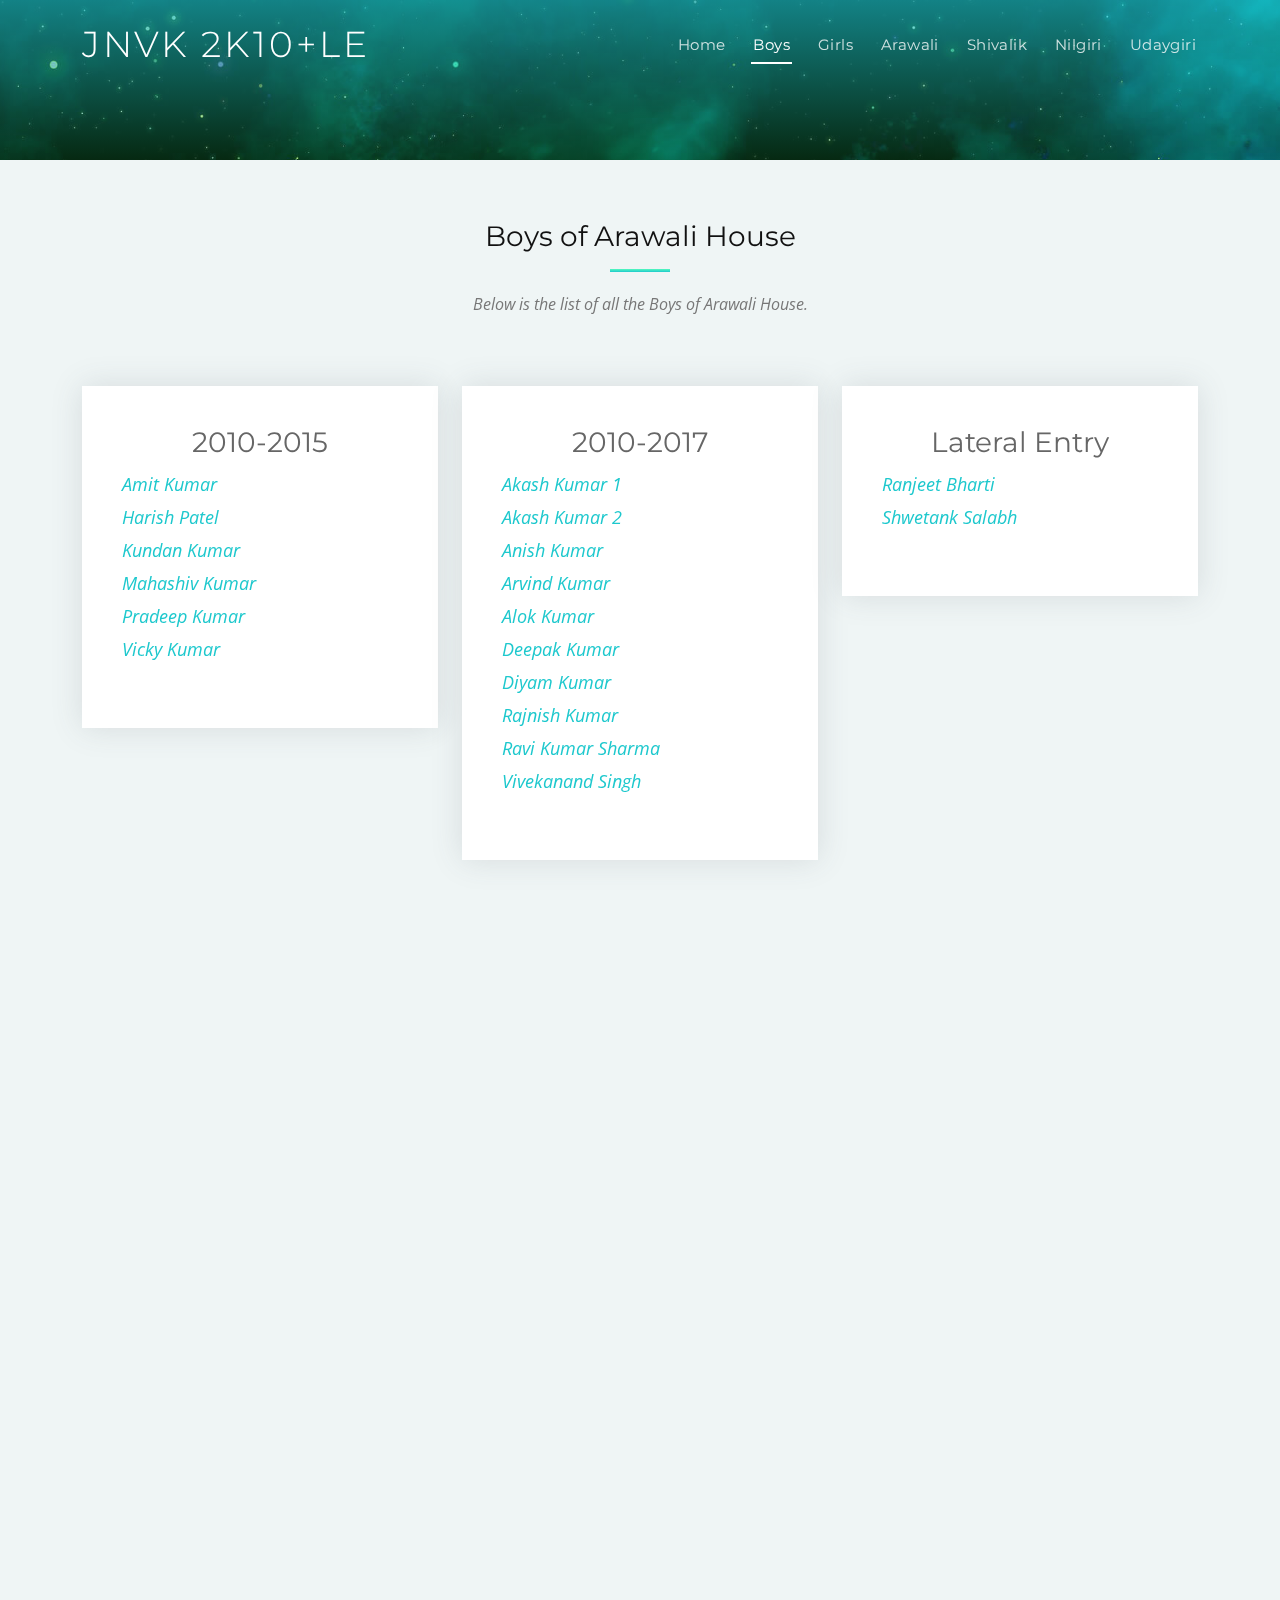
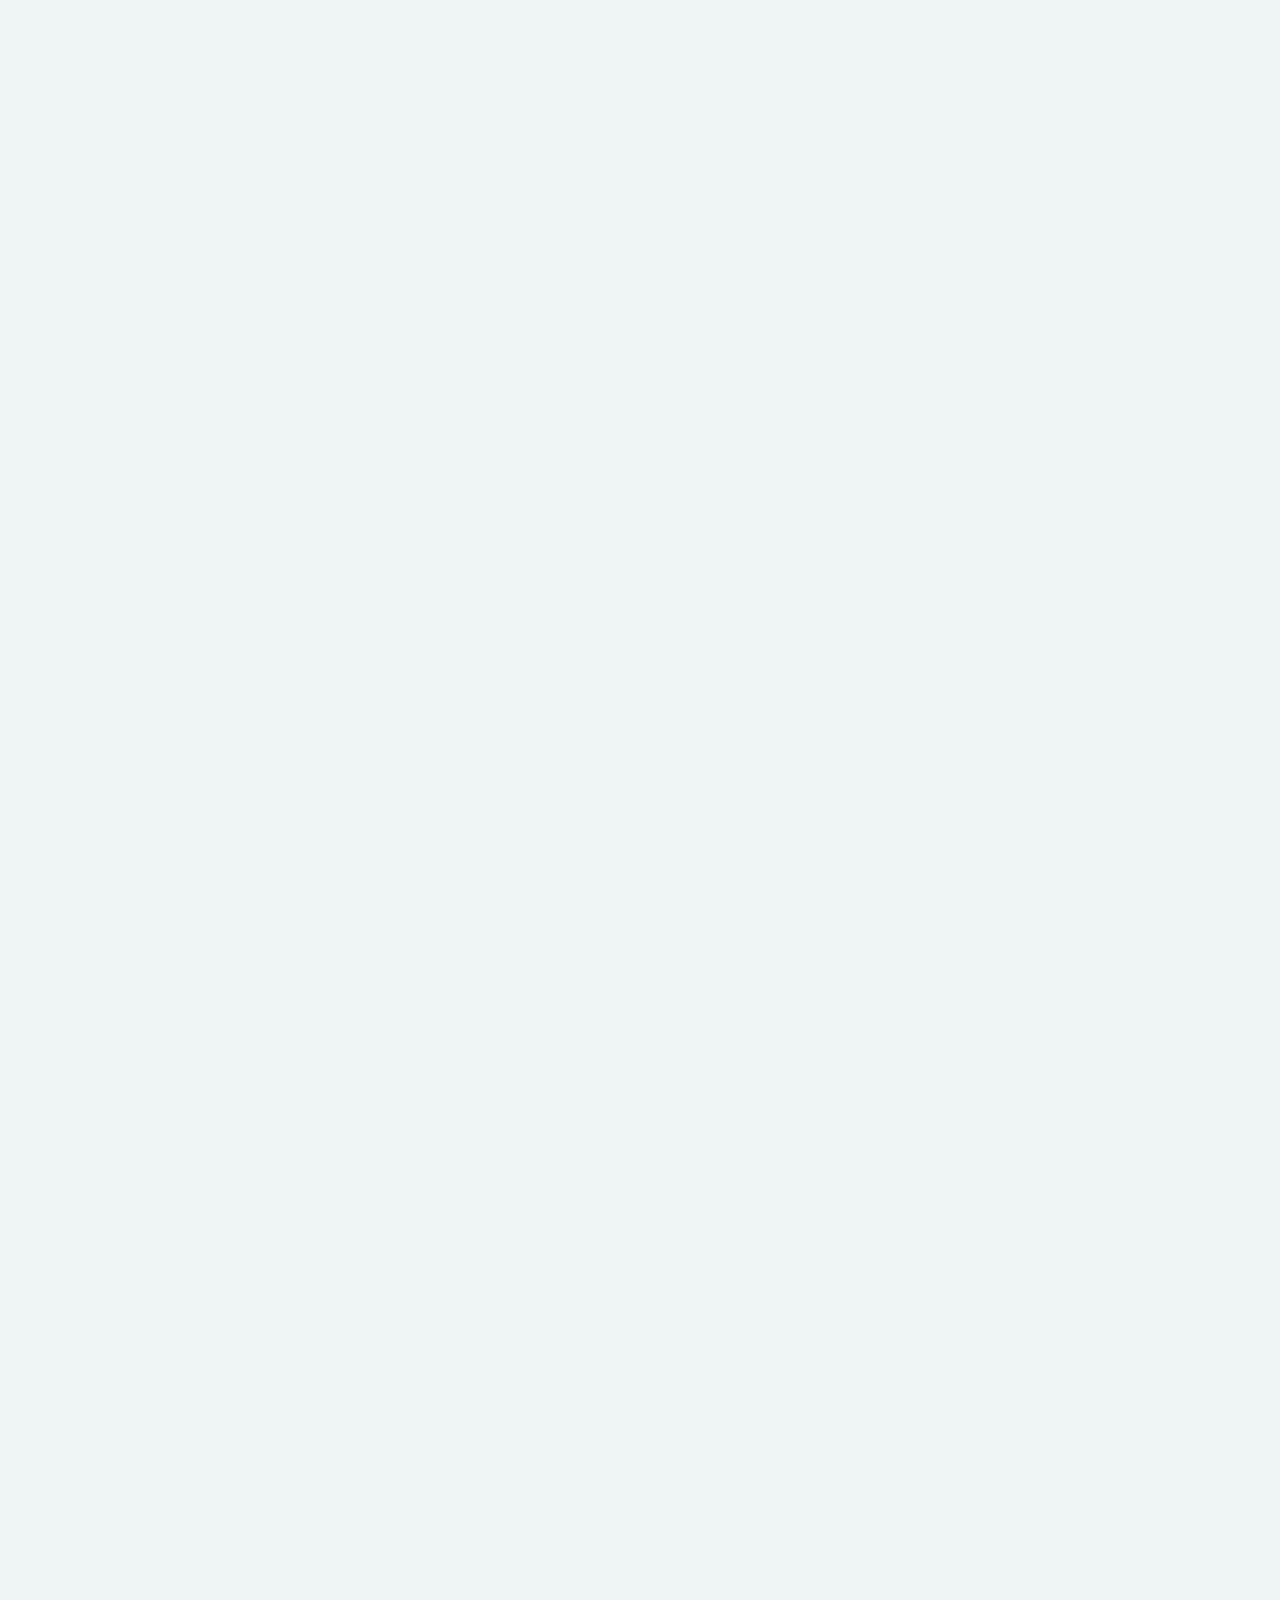
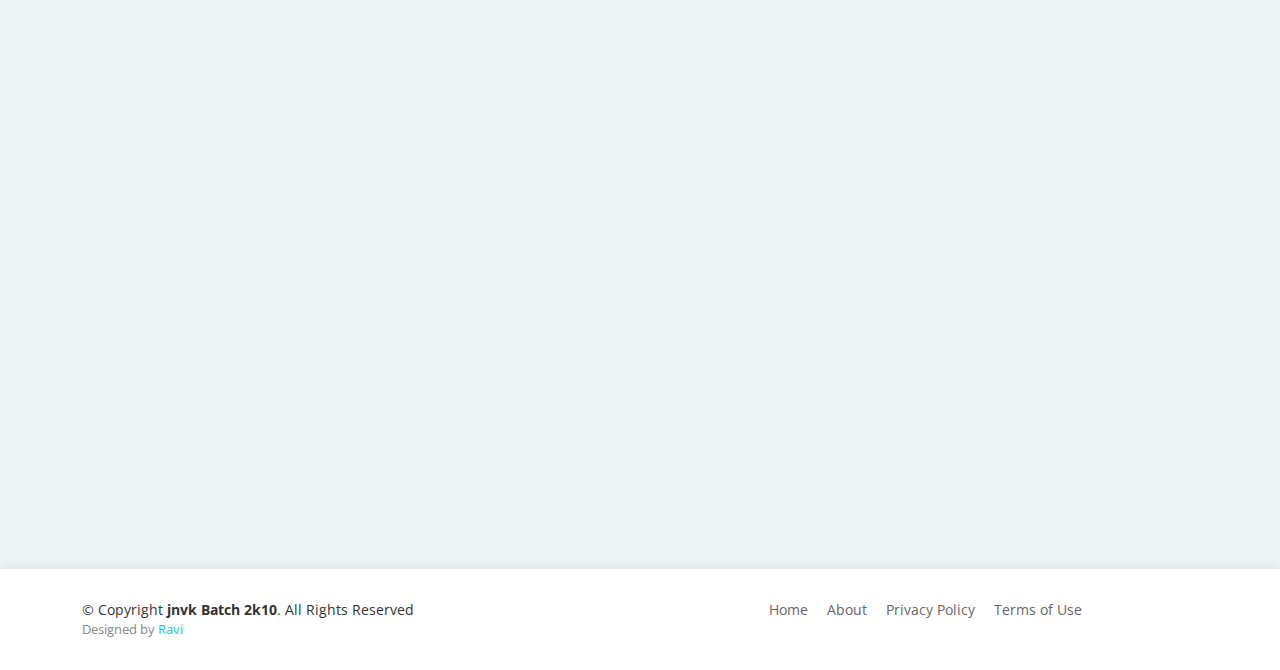
==== arawali.html @ 41f932d7 "updated anish photo" ====
<!DOCTYPE html>
<html lang="en">

<head>
    <meta charset="utf-8">
    <meta content="width=device-width, initial-scale=1.0" name="viewport">

    <title>Arawali</title>
    <meta content="" name="description">
    <meta content="" name="keywords">

    <!-- Favicons -->
    <link href="assets/img/jnv.jpg" rel="icon">

    <!-- Google Fonts -->
    <link href="https://fonts.googleapis.com/css?family=Montserrat:300,400,500,700|Open+Sans:300,300i,400,400i,700,700i"
        rel="stylesheet">

    <!-- Vendor CSS Files -->
    <link href="assets/vendor/aos/aos.css" rel="stylesheet">
    <link href="assets/vendor/bootstrap/css/bootstrap.min.css" rel="stylesheet">
    <link href="assets/vendor/bootstrap-icons/bootstrap-icons.css" rel="stylesheet">
    <link href="assets/vendor/glightbox/css/glightbox.min.css" rel="stylesheet">

    <!-- Template Main CSS File -->
    <link href="assets/css/style.css" rel="stylesheet">

</head>

<body>

    <!-- ======= Header ======= -->
    <header id="header" class="fixed-top d-flex align-items-center header-transparent">
        <div class="container d-flex justify-content-between align-items-center">

            <div id="logo">
                <h1><a href="index.html">JNVK 2k10+LE</a></h1>
            </div>

            <nav id="navbar" class="navbar">
                <ul>
                    <li><a class="nav-link scrollto" href="./index.html">Home</a></li>
                    <li><a class="nav-link scrollto" href="./index.html#boys">Boys</a></li>
                    <li><a class="nav-link scrollto" href="./index.html#girls">Girls</a></li>
                    <li><a class="nav-link scrollto" href="./arawali.html">Arawali</a></li>
                    <li><a class="nav-link scrollto" href="./shivalik.html">Shivalik</a></li>
                    <li><a class="nav-link scrollto" href="./nilgiri.html">Nilgiri</a></li>
                    <li><a class="nav-link scrollto" href="./udaygiri.html">Udaygiri</a></li>
                </ul>
                <i class="bi bi-list mobile-nav-toggle"></i>
            </nav><!-- .navbar -->
        </div>
    </header><!-- End Header -->

    <main id="main">

        <!-- ======= Call To Action Section ======= -->
        <section id="call-to-action">

        </section><!-- End Call To Action Section -->

        <!-- ======= boys Section ======= -->
        <section id="boys" class="section-bg">
            <div class="container" data-aos="fade-up">

                <div class="section-header">
                    <h3 class="section-title">Boys of Arawali House</h3>
                    <span class="section-divider"></span>
                    <p class="section-description">Below is the list of all the Boys of Arawali House.</p>
                </div>

                <div class="row">

                    <div class="col">

                        <div class="box">
                            <h3>2010-2015</h3>
                            <ul>
                                <li><a href="#amit"><i>Amit Kumar</i></a></li>
                                <li><a href="#harish"><i>Harish Patel</i></a></li>
                                <li><a href="#kundan"><i>Kundan Kumar</i></a></li>
                                <li><a href="#mahashiv"><i>Mahashiv Kumar</i></a></li>
                                <li><a href="#pradeep"><i>Pradeep Kumar</i></a></li>
                                <li><a href="#vicky"><i>Vicky Kumar</i></a></li>
                            </ul>
                        </div>
                    </div>

                    <div class="col">
                        <!-- <div class="box featured"> -->
                        <div class="box">
                            <h3>2010-2017</h3>
                            <ul>
                                <li><a href="#akash1"><i>Akash Kumar 1</i></a></li>
                                <li><a href="#akash2"><i>Akash Kumar 2</i></a></li>
                                <li><a href="#anish"><i>Anish Kumar</i></a></li>
                                <li><a href="#arvind"><i>Arvind Kumar</i></a></li>
                                <li><a href="#alok"><i>Alok Kumar</i></a></li>
                                <li><a href="#deepak"><i>Deepak Kumar</i></a></li>
                                <li><a href="#diyam"><i>Diyam Kumar</i></a></li>
                                <li><a href="#rajnish"><i>Rajnish Kumar</i></a></li>
                                <li><a href="#rks"><i>Ravi Kumar Sharma</i></a></li>
                                <li><a href="#vivekanand"><i>Vivekanand Singh</i></a></li>
                            </ul>
                        </div>
                    </div>

                    <div class="col">
                        <div class="box">
                            <h3>Lateral Entry</h3>
                            <ul>
                                <li><a href="#ranjeet"><i>Ranjeet Bharti</i></a></li>
                                <li><a href="#shwetank"><i>Shwetank Salabh</i></a></li>
                            </ul>
                        </div>
                    </div>

                </div>
            </div>
        </section><!-- End boys Section -->

        <!-- ======= Team Section ======= -->
        <section id="team" class="section-bg">
            <div class="container" data-aos="fade-up">

                <div class="section-header" id="10-15">
                    <h3 class="section-title">2010 - 2015</h3>
                    <span class="section-divider"></span>
                    <p class="section-description">These are the details of students from 2010 - 2015.
                        You can use there social media links to directly view there social media accounts.
                    </p>
                </div>

                <div class="row">
                    <div class="col-lg-3 col-md-6" id="amit">
                        <div class="member">
                            <div class="pic"><img src="assets/img/arawaliboys/15/amitkumar.jpg" alt=""></div>
                            <h4>Amit Kumar</h4>
                            <div class="social">
                                <a href="https://www.facebook.com/profile.php?id=100007767941032"><i
                                        class="bi bi-facebook"></i></a>
                                <a href="https://www.instagram.com/amitjaiswal04/"><i class="bi bi-instagram"></i></a>
                            </div>
                        </div>
                    </div>

                    <div class="col-lg-3 col-md-6" id="harish">
                        <div class="member">
                            <div class="pic"><img src="assets/img/arawaliboys/15/harishkumar.jpg" alt=""></div>
                            <h4>Harish Patel</h4>
                            <div class="social">
                                <a href="https://www.facebook.com/harish.patel.87074"><i class="bi bi-facebook"></i></a>
                                <a href="https://www.instagram.com/iharish13_/"><i class="bi bi-instagram"></i></a>
                            </div>
                        </div>
                    </div>

                    <div class="col-lg-3 col-md-6" id="kundan">
                        <div class="member">
                            <div class="pic"><img src="assets/img/arawaliboys/15/kundankumar.jpg" alt=""></div>
                            <h4>Kundan Kumar</h4>
                            <span>CISF</span>
                            <div class="social">
                                <a href="https://www.facebook.com/profile.php?id=100054647491629"><i
                                        class="bi bi-facebook"></i></a>
                                <a href="https://www.instagram.com/kundankumar8252c/"><i
                                        class="bi bi-instagram"></i></a>
                            </div>
                        </div>
                    </div>

                    <div class="col-lg-3 col-md-6" id="mahashiv">
                        <div class="member">
                            <div class="pic"><img src="assets/img/arawaliboys/15/mahashiv.png" alt=""></div>
                            <h4>Mahashiv Kumar</h4>
                            <div class="social">
                                <a href="https://www.facebook.com/mahashiv.kumar"><i class="bi bi-facebook"></i></a>
                                <a href="https://www.instagram.com/mahashiv1234/"><i class="bi bi-instagram"></i></a>
                            </div>
                        </div>
                    </div>

                    <div class="col-lg-3 col-md-6">
                        <div class="member">
                            <div class="pic" id="pradeep"><img src="assets/img/arawaliboys/15/pradeepkumar.jpg" alt="">
                            </div>
                            <h4>Pradeep Kumar</h4>
                            <div class="social">
                                <a href="https://www.facebook.com/pradeepjnvkaimur"><i class="bi bi-facebook"></i></a>
                                <a href=""><i class="bi bi-instagram"></i></a>
                            </div>
                        </div>
                    </div>

                    <div class="col-lg-3 col-md-6" id="vicky">
                        <div class="member">
                            <div class="pic"><img src="./notFound.jpg" alt=""></div>
                            <h4>Vicky Kumar</h4>
                            <div class="social">
                                <a href=""><i class="bi bi-facebook"></i></a>
                                <a href=""><i class="bi bi-instagram"></i></a>
                            </div>
                        </div>
                    </div>

                </div>
                <!-- ======================== batch 2010-2017=============== -->
                <div class="section-header" id="10-17">
                    <h3 class="section-title">2010 - 2017</h3>
                    <span class="section-divider"></span>
                    <p class="section-description">These are the details of students from 2010 - 2017.
                        You can use there social media links to directly view there social media accounts.
                    </p>
                </div>

                <div class="row">
                    <div class="col-lg-3 col-md-6" id="akash1">
                        <div class="member">
                            <div class="pic"><img src="assets/img/arawaliboys/17/akash1.png" alt=""></div>
                            <h4>Akash Kumar 1</h4>
                            <div class="social">
                                <a href="https://www.facebook.com/profile.php?id=100053651280395"><i
                                        class="bi bi-facebook"></i></a>
                                <a href="https://www.instagram.com/emotionless_royals/"><i
                                        class="bi bi-instagram"></i></a>
                            </div>
                        </div>
                    </div>

                    <div class="col-lg-3 col-md-6" id="akash2">
                        <div class="member">
                            <div class="pic"><img src="assets/img/arawaliboys/17/akash2.jpg" alt=""></div>
                            <h4>Akash Kumar 2</h4>
                            <div class="social">
                                <a href="https://www.facebook.com/akashkumar.gautam.5661"><i
                                        class="bi bi-facebook"></i></a>
                                <a href="https://www.instagram.com/akashkumarg648/"><i class="bi bi-instagram"></i></a>
                            </div>
                        </div>
                    </div>

                    <div class="col-lg-3 col-md-6" id="anish">
                        <div class="member">
                            <div class="pic"><img src="assets/img/arawaliboys/17/anish.jpeg" alt=""></div>
                            <h4>Anish Kumar</h4>
                            <div class="social">
                                <a href="https://www.facebook.com/profile.php?id=100008171624255"><i
                                        class="bi bi-facebook"></i></a>
                                <a href="https://www.instagram.com/sanishchand170/"><i class="bi bi-instagram"></i></a>
                            </div>
                        </div>
                    </div>

                    <div class="col-lg-3 col-md-6" id="arvind">
                        <div class="member">
                            <div class="pic"><img src="assets/img/arawaliboys/17/arvind.jpg" alt=""></div>
                            <h4>Arvind Kumar</h4>
                            <div class="social">
                                <a href="https://www.facebook.com/arvind.dislwa.5"><i class="bi bi-facebook"></i></a>
                                <a href="https://www.instagram.com/arvinddis/"><i class="bi bi-instagram"></i></a>
                            </div>
                        </div>
                    </div>

                    <div class="col-lg-3 col-md-6" id="alok">
                        <div class="member">
                            <div class="pic"><img src="assets/img/arawaliboys/17/alok.png" alt=""></div>
                            <h4>Alok Kumar</h4>
                            <div class="social">
                                <a href="https://www.facebook.com/profile.php?id=100059495585179"><i
                                        class="bi bi-facebook"></i></a>
                                <a href="https://www.instagram.com/alokroyal915531/"><i class="bi bi-instagram"></i></a>
                            </div>
                        </div>
                    </div>

                    <div class="col-lg-3 col-md-6" id="deepak">
                        <div class="member">
                            <div class="pic"><img src="assets/img/arawaliboys/17/deepak.jpg" alt=""></div>
                            <h4>Deepak Kumar</h4>
                            <div class="social">
                                <a href="https://www.facebook.com/deepak.deewana.161"><i class="bi bi-facebook"></i></a>
                                <a href="https://www.instagram.com/deepakdeewana8597/"><i
                                        class="bi bi-instagram"></i></a>
                            </div>
                        </div>
                    </div>

                    <div class="col-lg-3 col-md-6" id="diyam">
                        <div class="member">
                            <div class="pic"><img src="assets/img/arawaliboys/17/diyam.jpg" alt=""></div>
                            <h4>Diyam Kumar</h4>
                            <div class="social">
                                <a href="https://www.facebook.com/diyam.kumar.9"><i class="bi bi-facebook"></i></a>
                                <a href="https://www.instagram.com/diyam.kumar.9/"><i class="bi bi-instagram"></i></a>
                            </div>
                        </div>
                    </div>

                    <div class="col-lg-3 col-md-6" id="rajnish">
                        <div class="member">
                            <div class="pic"><img src="assets/img/arawaliboys/17/rajnish.jpg" alt=""></div>
                            <h4>Rajnish Kumar</h4>
                            <div class="social">
                                <a href="https://www.facebook.com/rajnishkumar.satya"><i class="bi bi-facebook"></i></a>
                                <a href=""><i class="bi bi-instagram"></i></a>
                            </div>
                        </div>
                    </div>

                    <div class="col-lg-3 col-md-6" id="rks">
                        <div class="member">
                            <div class="pic"><img src="assets/img/arawaliboys/17/ravi.jpg" alt=""></div>
                            <h4>Ravi Kumar Sharma</h4>
                            <div class="social">
                                <a href="https://www.facebook.com/sharmark9931/"><i class="bi bi-facebook"></i></a>
                                <a href="https://www.instagram.com/sharmark9931/"><i class="bi bi-instagram"></i></a>
                            </div>
                        </div>
                    </div>

                    <div class="col-lg-3 col-md-6" id="vivekanand">
                        <div class="member">
                            <div class="pic"><img src="assets/img/arawaliboys/17/vivekanand.jpg" alt=""></div>
                            <h4>Vivekanand Singh</h4>
                            <div class="social">
                                <a href="https://www.facebook.com/profile.php?id=100008363376837"><i
                                        class="bi bi-facebook"></i></a>
                                <a href="https://www.instagram.com/singh104vivek/"><i class="bi bi-instagram"></i></a>
                            </div>
                        </div>
                    </div>
                </div>

                <!-- ================lateral entry ========== -->
                <div class="section-header" id="le">
                    <h3 class="section-title">Lateral Entry</h3>
                    <span class="section-divider"></span>
                    <p class="section-description">These are the details of students from Lateral Entry.
                        You can use there social media links to directly view there social media accounts.
                    </p>
                </div>

                <div class="row">
                    <div class="col-lg-3 col-md-6" id="ranjeet">
                        <div class="member">
                            <div class="pic"><img src="assets/img/arawaliboys/le/ranjeet.jpg" alt=""></div>
                            <h4>Ranjeet Bharti</h4>
                            <div class="social">
                                <a href="https://www.facebook.com/ranjeetkumar.shubham.9"><i
                                        class="bi bi-facebook"></i></a>
                                <a href=""><i class="bi bi-instagram"></i></a>
                            </div>
                        </div>
                    </div>

                    <div class="col-lg-3 col-md-6" id="shwetank">
                        <div class="member">
                            <div class="pic"><img src="assets/img/arawaliboys/le/shwetank.jpg" alt=""></div>
                            <h4>Shwetank Salabh</h4>
                            <div class="social">
                                <a href="https://www.facebook.com/shwetank.shalabh.1"><i class="bi bi-facebook"></i></a>
                                <a href="https://www.instagram.com/shwetankshalabh/"><i class="bi bi-instagram"></i></a>
                            </div>
                        </div>
                    </div>

                </div>

            </div>
        </section><!-- End Team Section -->

    </main><!-- End #main -->

    <!-- ======= Footer ======= -->
    <footer id="footer">
        <div class="container">
            <div class="row">
                <div class="col-lg-6 text-lg-start text-center">
                    <div class="copyright">
                        &copy; Copyright <strong>jnvk Batch 2k10</strong>. All Rights Reserved
                    </div>
                    <div class="credits">
                        Designed by <a href="https://instagram.com/sharmark9931/">Ravi</a>
                    </div>
                </div>
                <div class="col-lg-6">
                    <nav class="footer-links text-lg-right text-center pt-2 pt-lg-0">
                        <a href="./index.html" class="scrollto">Home</a>
                        <a href="./index.html#about" class="scrollto">About</a>
                        <a href="#">Privacy Policy</a>
                        <a href="#">Terms of Use</a>
                    </nav>
                </div>
            </div>
        </div>
    </footer><!-- End  Footer -->

    <a href="#" class="back-to-top d-flex align-items-center justify-content-center"><i
            class="bi bi-chevron-up"></i></a>

    <!-- Vendor JS Files -->
    <script src="assets/vendor/aos/aos.js"></script>
    <script src="assets/vendor/bootstrap/js/bootstrap.bundle.min.js"></script>
    <script src="assets/vendor/glightbox/js/glightbox.min.js"></script>
    <script src="assets/vendor/php-email-form/validate.js"></script>

    <!-- Template Main JS File -->
    <script src="assets/js/main.js"></script>

</body>

</html>
---- assets/css/style.css ----
/*--------------------------------------------------------------
# General
--------------------------------------------------------------*/
body {
  background: #fff;
  color: #666666;
  font-family: "Open Sans", sans-serif;
  overflow-x: hidden;
}

a {
  color: #1dc8cd;
  text-decoration: none;
  transition: 0.5s;
}

a:hover, a:active, a:focus {
  color: #1dc9ce;
  outline: none;
  text-decoration: none;
}

p {
  padding: 0;
  margin: 0 0 30px 0;
}

h1, h2, h3, h4, h5, h6 {
  font-family: "Montserrat", sans-serif;
  font-weight: 400;
  margin: 0 0 20px 0;
  padding: 0;
}

/*--------------------------------------------------------------
# Back to top button
--------------------------------------------------------------*/
.back-to-top {
  position: fixed;
  background: linear-gradient(45deg, #1de099, #1dc8cd);
  color: #fff;
  border-radius: 4px 4px 0 0;
  right: 15px;
  bottom: 0;
  transition: none;
  visibility: hidden;
  opacity: 0;
  width: 64px;
  height: 34px;
}
.back-to-top i {
  line-height: 0;
  font-size: 20px;
}
.back-to-top:focus {
  background: linear-gradient(45deg, #1de099, #1dc8cd);
  color: #fff;
  outline: none;
}
.back-to-top:hover {
  background: #1dc8cd;
  color: #fff;
}
.back-to-top.active {
  visibility: visible;
  opacity: 1;
}

/*--------------------------------------------------------------
# Header
--------------------------------------------------------------*/
#header {
  height: 90px;
  transition: all 0.5s;
  z-index: 997;
  background: linear-gradient(45deg, #1de099, #1dc8cd);
}
#header.header-transparent {
  background: transparent;
}
#header.header-scrolled {
  background: linear-gradient(45deg, #1de099, #1dc8cd);
  height: 70px;
  transition: all 0.5s;
}
#header #logo h1 {
  font-size: 36px;
  padding: 0;
  margin: 0;
  display: inline-block;
  font-family: "Montserrat", sans-serif;
  font-weight: 300;
  letter-spacing: 3px;
  text-transform: uppercase;
}
#header #logo h1 a, #header #logo h1 a:hover {
  color: #fff;
}
@media (max-width: 768px) {
  #header #logo h1 {
    font-size: 28px;
  }
  #header #logo img {
    max-height: 40px;
  }
}

/*--------------------------------------------------------------
# Navigation Menu
--------------------------------------------------------------*/
/**
* Desktop Navigation 
*/
.navbar {
  padding: 0;
}
.navbar ul {
  margin: 0;
  padding: 0;
  display: flex;
  list-style: none;
  align-items: center;
}
.navbar li {
  position: relative;
}
.navbar > ul > li {
  white-space: nowrap;
  padding: 10px 0 10px 24px;
}
.navbar a, .navbar a:focus {
  display: flex;
  align-items: center;
  justify-content: space-between;
  font-family: "Montserrat", sans-serif;
  color: rgba(255, 255, 255, 0.8);
  font-size: 15px;
  padding: 0 2px;
  white-space: nowrap;
  transition: 0.3s;
  letter-spacing: 0.4px;
  position: relative;
}
.navbar a i, .navbar a:focus i {
  font-size: 12px;
  line-height: 0;
  margin-left: 5px;
}
.navbar > ul > li > a:before {
  content: "";
  position: absolute;
  width: 100%;
  height: 2px;
  bottom: -8px;
  left: 0;
  background-color: #fff;
  visibility: hidden;
  transform: scaleX(0);
  transition: all 0.3s ease-in-out 0s;
}
.navbar a:hover:before, .navbar li:hover > a:before, .navbar .active:before {
  visibility: visible;
  transform: scaleX(1);
}
.navbar a:hover, .navbar .active, .navbar .active:focus, .navbar li:hover > a {
  color: #fff;
}
.navbar .dropdown ul {
  display: block;
  position: absolute;
  left: 24px;
  top: calc(100% + 30px);
  margin: 0;
  padding: 10px 0;
  z-index: 99;
  opacity: 0;
  visibility: hidden;
  background: #fff;
  box-shadow: 0px 0px 30px rgba(127, 137, 161, 0.25);
  transition: 0.3s;
}
.navbar .dropdown ul li {
  min-width: 200px;
}
.navbar .dropdown ul a {
  padding: 10px 20px;
  font-size: 14px;
  text-transform: none;
  color: #333333;
}
.navbar .dropdown ul a i {
  font-size: 12px;
}
.navbar .dropdown ul a:hover, .navbar .dropdown ul .active:hover, .navbar .dropdown ul li:hover > a {
  color: #1dc8cd;
}
.navbar .dropdown:hover > ul {
  opacity: 1;
  top: 100%;
  visibility: visible;
}
.navbar .dropdown .dropdown ul {
  top: 0;
  left: calc(100% - 30px);
  visibility: hidden;
}
.navbar .dropdown .dropdown:hover > ul {
  opacity: 1;
  top: 0;
  left: 100%;
  visibility: visible;
}
@media (max-width: 1366px) {
  .navbar .dropdown .dropdown ul {
    left: -90%;
  }
  .navbar .dropdown .dropdown:hover > ul {
    left: -100%;
  }
}

/**
* Mobile Navigation 
*/
.mobile-nav-toggle {
  color: #fff;
  font-size: 28px;
  cursor: pointer;
  display: none;
  line-height: 0;
  transition: 0.5s;
}

@media (max-width: 991px) {
  .mobile-nav-toggle {
    display: block;
  }

  .navbar ul {
    display: none;
  }
}
.navbar-mobile {
  position: fixed;
  overflow: hidden;
  top: 0;
  right: 0;
  left: 0;
  bottom: 0;
  background: rgba(26, 26, 26, 0.9);
  transition: 0.3s;
  z-index: 999;
}
.navbar-mobile .mobile-nav-toggle {
  position: absolute;
  top: 15px;
  right: 15px;
}
.navbar-mobile ul {
  display: block;
  position: absolute;
  top: 55px;
  right: 15px;
  bottom: 15px;
  left: 15px;
  padding: 10px 0;
  background-color: #fff;
  overflow-y: auto;
  transition: 0.3s;
}
.navbar-mobile > ul > li {
  padding: 0;
}
.navbar-mobile a:hover:before, .navbar-mobile li:hover > a:before, .navbar-mobile .active:before {
  visibility: hidden;
}
.navbar-mobile a, .navbar-mobile a:focus {
  padding: 10px 20px;
  font-size: 15px;
  color: #333333;
}
.navbar-mobile a:hover, .navbar-mobile .active, .navbar-mobile li:hover > a {
  color: #1dc8cd;
}
.navbar-mobile .getstarted, .navbar-mobile .getstarted:focus {
  margin: 15px;
}
.navbar-mobile .dropdown ul {
  position: static;
  display: none;
  margin: 10px 20px;
  padding: 10px 0;
  z-index: 99;
  opacity: 1;
  visibility: visible;
  background: #fff;
  box-shadow: 0px 0px 30px rgba(127, 137, 161, 0.25);
}
.navbar-mobile .dropdown ul li {
  min-width: 200px;
}
.navbar-mobile .dropdown ul a {
  padding: 10px 20px;
}
.navbar-mobile .dropdown ul a i {
  font-size: 12px;
}
.navbar-mobile .dropdown ul a:hover, .navbar-mobile .dropdown ul .active:hover, .navbar-mobile .dropdown ul li:hover > a {
  color: #1dc8cd;
}
.navbar-mobile .dropdown > .dropdown-active {
  display: block;
}

.navbar li .dropdown span:hover{
  display: block;
}
/*--------------------------------------------------------------
# Hero Section
--------------------------------------------------------------*/
#hero {
  width: 100%;
  height: 100vh;
  background: linear-gradient(45deg, rgba(29, 224, 153, 0.8), rgba(29, 200, 205, 0.8)), url("../img/hero-bg.jpg") center top no-repeat;
  background-size: cover;
  position: relative;
}
@media (min-width: 1025px) {
  #hero {
    background-attachment: fixed;
  }
}
@media (max-height: 640px) {
  #hero {
    height: 120vh;
  }
}
#hero .hero-text {
  position: absolute;
  left: 0;
  top: 60px;
  right: 0;
  height: calc(50% - 60px);
  display: flex;
  align-items: center;
  justify-content: center;
  text-align: center;
  flex-direction: column;
}
#hero h2 {
  margin: 30px 0 10px 0;
  padding: 0 15px;
  font-size: 48px;
  font-weight: 400;
  line-height: 56px;
  color: #fff;
}
@media (max-width: 768px) {
  #hero h2 {
    font-size: 28px;
    line-height: 36px;
  }
}
#hero p {
  color: #fff;
  margin-bottom: 20px;
  padding: 0 15px;
  font-size: 24px;
}
@media (max-width: 768px) {
  #hero p {
    font-size: 18px;
    line-height: 24px;
    margin-bottom: 20px;
  }
}
#hero .btn-get-started {
  font-family: "Montserrat", sans-serif;
  font-weight: 400;
  font-size: 16px;
  letter-spacing: 1px;
  display: inline-block;
  padding: 8px 28px;
  border-radius: 50px;
  transition: 0.5s;
  margin: 10px;
  border: 2px solid #fff;
  color: #fff;
}
#hero .btn-get-started:hover {
  color: #1dc8cd;
  background: #fff;
}
#hero .product-screens {
  position: absolute;
  left: 0;
  right: 0;
  bottom: 0;
  overflow: hidden;
  text-align: center;
  width: 100%;
  height: 50%;
}
#hero .product-screens img {
  box-shadow: 0px -2px 19px 4px rgba(0, 0, 0, 0.29);
}
#hero .product-screens .product-screen-1 {
  position: absolute;
  z-index: 30;
  left: calc(50% + 54px);
  bottom: 0;
  top: 30px;
}
#hero .product-screens .product-screen-2 {
  position: absolute;
  z-index: 20;
  left: calc(50% - 154px);
  bottom: 0;
  top: 90px;
}
#hero .product-screens .product-screen-3 {
  position: absolute;
  z-index: 10;
  left: calc(50% - 374px);
  bottom: 0;
  top: 150px;
}
@media (max-width: 767px) {
  #hero .product-screens .product-screen-1 {
    position: static;
    padding-top: 30px;
  }
  #hero .product-screens .product-screen-2, #hero .product-screens .product-screen-3 {
    display: none;
  }
}

/*--------------------------------------------------------------
# Sections
--------------------------------------------------------------*/
section {
  overflow: hidden;
}

/* Sections Header
--------------------------------*/
.section-header .section-title {
  font-size: 32px;
  color: #111;
  text-align: center;
  font-weight: 400;
}
.section-header .section-description {
  text-align: center;
  padding-bottom: 40px;
  color: #777;
  font-style: italic;
}
.section-header .section-divider {
  display: block;
  width: 60px;
  height: 3px;
  background: #1dc8cd;
  background: linear-gradient(0deg, #1dc8cd 0%, #55fabe 100%);
  margin: 0 auto;
  margin-bottom: 20px;
}

/* Section with background
--------------------------------*/
.section-bg {
  background: #eff5f5;
}

/*--------------------------------------------------------------
# Breadcrumbs
--------------------------------------------------------------*/
.breadcrumbs {
  padding: 20px 0;
  min-height: 40px;
  margin-top: 92px;
}
@media (max-width: 992px) {
  .breadcrumbs {
    margin-top: 68px;
  }
}
.breadcrumbs h2 {
  font-size: 24px;
  font-weight: 300;
  margin: 0;
}
@media (max-width: 992px) {
  .breadcrumbs h2 {
    margin: 0 0 10px 0;
  }
}
.breadcrumbs ol {
  display: flex;
  flex-wrap: wrap;
  list-style: none;
  padding: 0;
  margin: 0;
  font-size: 14px;
}
.breadcrumbs ol li + li {
  padding-left: 10px;
}
.breadcrumbs ol li + li::before {
  display: inline-block;
  padding-right: 10px;
  color: #6c757d;
  content: "/";
}
@media (max-width: 768px) {
  .breadcrumbs .d-flex {
    display: block !important;
  }
  .breadcrumbs ol {
    display: block;
  }
  .breadcrumbs ol li {
    display: inline-block;
  }
}

/* About Us Section
--------------------------------*/
#about {
  padding: 60px 0;
  overflow: hidden;
}
#about .about-img {
  height: 510px;
  overflow: hidden;
}
#about .about-img img {
  margin-left: -15px;
  max-width: 100%;
}
@media (max-width: 768px) {
  #about .about-img {
    height: auto;
  }
  #about .about-img img {
    margin-left: 0;
    padding-bottom: 30px;
  }
}
#about .content .h2 {
  color: #333;
  font-weight: 300;
  font-size: 24px;
}
#about .content h3 {
  color: #777;
  font-weight: 300;
  font-size: 18px;
  line-height: 26px;
  font-style: italic;
}
#about .content p {
  line-height: 26px;
}
#about .content p:last-child {
  margin-bottom: 0;
}
#about .content i {
  font-size: 20px;
  padding-right: 4px;
  color: #1dc8cd;
}
#about .content ul {
  list-style: none;
  padding: 0;
}
#about .content ul li {
  padding-bottom: 10px;
}

/* Product Featuress Section
--------------------------------*/
#features {
  background: #fff;
  padding: 60px 0 0 0;
  overflow: hidden;
}
#features .features-img {
  text-align: center;
  padding-top: 20px;
}
@media (min-width: 769px) {
  #features .features-img {
    padding-top: 120px;
    margin-top: -200px;
  }
}
#features .features-img img {
  max-width: 100%;
}
#features .box {
  margin-bottom: 15px;
  text-align: center;
}
#features .icon {
  margin-bottom: 10px;
}
#features .icon i {
  color: #666666;
  font-size: 40px;
  transition: 0.5s;
}
#features .icon i:before {
  background: #1dc8cd;
  background: linear-gradient(45deg, #1dc8cd 0%, #55fabe 100%);
  background-clip: border-box;
  -webkit-background-clip: text;
  -webkit-text-fill-color: transparent;
}
#features .title {
  font-weight: 300;
  margin-bottom: 15px;
  font-size: 22px;
}
#features .title a {
  color: #111;
}
#features .description {
  font-size: 14px;
  line-height: 24px;
  margin-bottom: 10px;
}
#features .section-description {
  padding-bottom: 10px;
}

/* Product Advanced Featuress Section
--------------------------------*/
#advanced-features {
  overflow: hidden;
}
#advanced-features .features-row {
  padding: 60px 0 30px 0;
}
#advanced-features h2 {
  font-size: 26px;
  font-weight: 700;
  color: #000;
}
#advanced-features h3 {
  font-size: 16px;
  line-height: 24px;
  font-weight: 400;
  font-style: italic;
  color: #999;
}
#advanced-features p {
  line-height: 24px;
  color: #777;
  margin-bottom: 30px;
}
#advanced-features i {
  color: #666666;
  font-size: 64px;
  transition: 0.5s;
  float: left;
  padding: 0 15px 0px 0;
  line-height: 1;
}
#advanced-features i:before {
  background: #1dc8cd;
  background: linear-gradient(45deg, #1dc8cd 0%, #55fabe 100%);
  background-clip: border-box;
  -webkit-background-clip: text;
  -webkit-text-fill-color: transparent;
}
#advanced-features .advanced-feature-img-right {
  max-width: 100%;
  float: right;
  padding: 0 0 30px 30px;
}
#advanced-features .advanced-feature-img-left {
  max-width: 100%;
  float: left;
  padding: 0 30px 30px 0;
}
@media (max-width: 768px) {
  #advanced-features .advanced-feature-img-right, #advanced-features .advanced-feature-img-left {
    max-width: 50%;
  }
}
@media (max-width: 767px) {
  #advanced-features .advanced-feature-img-right, #advanced-features .advanced-feature-img-left {
    max-width: 100%;
    float: none;
    padding: 0 0 30px 0;
  }
}

/* Call To Action Section
--------------------------------*/
#call-to-action {
  overflow: hidden;
  background: linear-gradient(rgba(29, 200, 205, 0.65), rgba(29, 205, 89, 0.2)), url(../img/call-to-action-bg.jpg) fixed center center;
  background-size: cover;
  padding: 80px 0;
}
#call-to-action .cta-title {
  color: #fff;
  font-size: 28px;
  font-weight: 700;
}
#call-to-action .cta-text {
  color: #fff;
}
@media (min-width: 769px) {
  #call-to-action .cta-btn-container {
    display: flex;
    align-items: center;
    justify-content: flex-end;
  }
}
#call-to-action .cta-btn {
  font-family: "Montserrat", sans-serif;
  font-weight: 500;
  font-size: 16px;
  letter-spacing: 1px;
  display: inline-block;
  padding: 8px 30px;
  border-radius: 25px;
  transition: background 0.5s;
  margin: 10px;
  border: 2px solid #fff;
  color: #fff;
}
#call-to-action .cta-btn:hover {
  background: #1dc8cd;
  border: 2px solid #1dc8cd;
}

/* More Features Section
--------------------------------*/
#more-features {
  padding: 60px 0 60px 0;
  overflow: hidden;
}
#more-features .box {
  padding: 40px;
  margin-bottom: 30px;
  box-shadow: 0px 0px 30px rgba(73, 78, 92, 0.15);
  background: #fff;
  transition: 0.4s;
  height: 100%;
}
#more-features .icon {
  float: left;
}
#more-features .icon i {
  color: #666666;
  font-size: 80px;
  transition: 0.5s;
  line-height: 0;
}
#more-features .icon i:before {
  background: #1dc8cd;
  background: linear-gradient(45deg, #1dc8cd 0%, #55fabe 100%);
  background-clip: border-box;
  -webkit-background-clip: text;
  -webkit-text-fill-color: transparent;
}
#more-features h4 {
  margin-left: 100px;
  font-weight: 700;
  margin-bottom: 15px;
  font-size: 18px;
}
#more-features h4 a {
  color: #111;
}
#more-features p {
  font-size: 14px;
  margin-left: 100px;
  margin-bottom: 0;
  line-height: 24px;
}
@media (max-width: 767px) {
  #more-features .box {
    margin-bottom: 20px;
  }
  #more-features .icon {
    float: none;
    text-align: center;
    padding-bottom: 15px;
  }
  #more-features h4, #more-features p {
    margin-left: 0;
    text-align: center;
  }
}

/* Clients Section
--------------------------------*/
#clients {
  padding: 30px 0;
  background: #fff;
  overflow: hidden;
}
#clients img {
  max-width: 100%;
  opacity: 0.5;
  transition: 0.3s;
  padding: 15px 0;
}
#clients img:hover {
  opacity: 1;
}

/* boys Section
--------------------------------*/
#boys {
  padding: 60px 0 60px 0;
  overflow: hidden;
}
#boys .box {
  padding: 40px;
  margin-bottom: 30px;
  box-shadow: 0px 0px 30px rgba(73, 78, 92, 0.15);
  background: #fff;
  text-align: center;
}
#boys h3 {
  font-weight: 400;
  margin-bottom: 15px;
  font-size: 28px;
}
#boys h4 {
  font-size: 46px;
  color: #1dc8cd;
  font-weight: 300;
}
#boys h4 sup {
  font-size: 20px;
  top: -20px;
}
#boys h4 span {
  color: #bababa;
  font-size: 20px;
}
#boys ul {
  padding: 0;
  list-style: none;
  color: #999;
  text-align: left;
  line-height: 20px;
}
#boys ul li {
  padding-bottom: 12px;
}
#boys ul i {
  color: #1dc8cd;
  font-size: 18px;
  padding-right: 4px;
}
#boys .get-started-btn {
  background: #515e61;
  display: inline-block;
  padding: 6px 30px;
  border-radius: 20px;
  color: #fff;
  transition: none;
  font-size: 14px;
  font-weight: 400;
  font-family: "Montserrat", sans-serif;
}
#boys .featured {
  border: 2px solid #1dc8cd;
}
#boys .featured .get-started-btn {
  background: linear-gradient(45deg, #1de099, #1dc8cd);
}

/* girls section
-------------------------------- */
#girls {
  padding: 60px 0 60px 0;
  overflow: hidden;
}
#girls .box {
  padding: 40px;
  margin-bottom: 30px;
  box-shadow: 0px 0px 30px rgba(73, 78, 92, 0.15);
  background: #fff;
  text-align: center;
}
#girls h3 {
  font-weight: 400;
  margin-bottom: 15px;
  font-size: 28px;
}
#girls h4 {
  font-size: 46px;
  color: #1dc8cd;
  font-weight: 300;
}
#girls h4 sup {
  font-size: 20px;
  top: -20px;
}
#girls h4 span {
  color: #bababa;
  font-size: 20px;
}
#girls ul {
  padding: 0;
  list-style: none;
  color: #999;
  text-align: left;
  line-height: 20px;
}
#girls ul li {
  padding-bottom: 12px;
}
#girls ul i {
  color: #1dc8cd;
  font-size: 18px;
  padding-right: 4px;
}
#girls .get-started-btn {
  background: #515e61;
  display: inline-block;
  padding: 6px 30px;
  border-radius: 20px;
  color: #fff;
  transition: none;
  font-size: 14px;
  font-weight: 400;
  font-family: "Montserrat", sans-serif;
}
#girls .featured {
  border: 2px solid #1dc8cd;
}
#girls .featured .get-started-btn {
  background: linear-gradient(45deg, #1de099, #1dc8cd);
}


/* Frequently Asked Questions Section
--------------------------------*/
#faq {
  padding: 60px 0;
  overflow: hidden;
}
#faq .faq-list {
  padding: 0;
  list-style: none;
}
#faq .faq-list li {
  border-bottom: 1px solid #f0f0f0;
  margin-bottom: 20px;
  padding-bottom: 20px;
}
#faq .faq-list .question {
  display: block;
  position: relative;
  font-family: #1dc8cd;
  font-size: 18px;
  line-height: 24px;
  font-weight: 400;
  padding-left: 25px;
  cursor: pointer;
  color: #179ca0;
  transition: 0.3s;
}
#faq .faq-list i {
  font-size: 16px;
  position: absolute;
  left: 0;
  top: -2px;
}
#faq .faq-list p {
  margin-bottom: 0;
  padding: 10px 0 0 25px;
}
#faq .faq-list .icon-show {
  display: none;
}
#faq .faq-list .collapsed {
  color: black;
}
#faq .faq-list .collapsed:hover {
  color: #1dc8cd;
}
#faq .faq-list .collapsed .icon-show {
  display: inline-block;
  transition: 0.6s;
}
#faq .faq-list .collapsed .icon-close {
  display: none;
  transition: 0.6s;
}

/* Our Team Section
--------------------------------*/
#team {
  padding: 60px 0;
  overflow: hidden;
}
#team .member {
  text-align: center;
  margin-bottom: 20px;
}
#team .member .pic {
  margin-bottom: 15px;
  overflow: hidden;
  height: 260px;
}
#team .member .pic img {
  max-width: 100%;
}
#team .member h4 {
  font-weight: 700;
  margin-bottom: 2px;
  font-size: 18px;
}
#team .member span {
  font-style: italic;
  display: block;
  font-size: 13px;
}
#team .member .social {
  margin-top: 15px;
}
#team .member .social a {
  color: #b3b3b3;
}
#team .member .social a:hover {
  color: #1dc8cd;
}
#team .member .social i {
  font-size: 18px;
  margin: 0 2px;
}

/* Gallery Section
--------------------------------*/
#gallery {
  background: #fff;
  padding: 60px 0 0 0;
  overflow: hidden;
}
#gallery .container-fluid {
  padding: 0px;
}
#gallery .gallery-overlay {
  position: absolute;
  top: 0;
  right: 0;
  bottom: 0;
  left: 0;
  width: 100%;
  height: 100%;
  opacity: 1;
  transition: all ease-in-out 0.4s;
}
#gallery .gallery-item {
  overflow: hidden;
  position: relative;
  padding: 0;
  vertical-align: middle;
  text-align: center;
}
#gallery .gallery-item img {
  transition: all ease-in-out 0.4s;
  width: 100%;
}
#gallery .gallery-item:hover img {
  transform: scale(1.1);
}
#gallery .gallery-item:hover .gallery-overlay {
  opacity: 1;
  background: rgba(0, 0, 0, 0.7);
}

/* Contact Section
--------------------------------*/
#contact {
  box-shadow: 0px 0px 12px 0px rgba(0, 0, 0, 0.1);
  padding: 60px 0;
  overflow: hidden;
}
#contact .contact-about h3 {
  font-size: 36px;
  margin: 0 0 10px 0;
  padding: 0;
  line-height: 1;
  font-family: "Montserrat", sans-serif;
  font-weight: 300;
  letter-spacing: 3px;
  text-transform: uppercase;
  color: #1dc8cd;
}
#contact .contact-about p {
  font-size: 14px;
  line-height: 24px;
  font-family: "Montserrat", sans-serif;
  color: #888;
}
#contact .social-links {
  padding-bottom: 20px;
}
#contact .social-links a {
  font-size: 18px;
  background: #fff;
  color: #1dc8cd;
  padding: 8px 0;
  margin-right: 4px;
  border-radius: 50%;
  width: 36px;
  height: 36px;
  transition: 0.3s;
  border: 1px solid #1dc8cd;
  display: inline-flex;
  align-items: center;
  justify-content: center;
}
#contact .social-links a i {
  line-height: 0;
}
#contact .social-links a:hover {
  background: #1dc8cd;
  color: #fff;
}
#contact .info {
  color: #333333;
}
#contact .info i {
  font-size: 32px;
  color: #1dc8cd;
  float: left;
  line-height: 0;
}
#contact .info p {
  padding: 0 0 10px 42px;
  line-height: 28px;
  font-size: 14px;
}
#contact .php-email-form .error-message {
  display: none;
  color: #fff;
  background: #ed3c0d;
  text-align: center;
  padding: 15px;
  font-weight: 600;
}
#contact .php-email-form .sent-message {
  display: none;
  color: #fff;
  background: #18d26e;
  text-align: center;
  padding: 15px;
  font-weight: 600;
}
#contact .php-email-form .loading {
  display: none;
  background: #fff;
  text-align: center;
  padding: 15px;
}
#contact .php-email-form .loading:before {
  content: "";
  display: inline-block;
  border-radius: 50%;
  width: 24px;
  height: 24px;
  margin: 0 10px -6px 0;
  border: 3px solid #18d26e;
  border-top-color: #eee;
  -webkit-animation: animate-loading 1s linear infinite;
  animation: animate-loading 1s linear infinite;
}
#contact .php-email-form input, #contact .php-email-form textarea {
  border-radius: 0;
  box-shadow: none;
  font-size: 14px;
}
#contact .php-email-form input::focus, #contact .php-email-form textarea::focus {
  background-color: #1dc8cd;
}
#contact .php-email-form button[type=submit] {
  background: linear-gradient(45deg, #1de099, #1dc8cd);
  border: 0;
  border-radius: 20px;
  padding: 8px 30px;
  color: #fff;
}
#contact .php-email-form button[type=submit]:hover {
  cursor: pointer;
}
@-webkit-keyframes animate-loading {
  0% {
    transform: rotate(0deg);
  }
  100% {
    transform: rotate(360deg);
  }
}
@keyframes animate-loading {
  0% {
    transform: rotate(0deg);
  }
  100% {
    transform: rotate(360deg);
  }
}

/*--------------------------------------------------------------
# Footer
--------------------------------------------------------------*/
#footer {
  background: #fff;
  box-shadow: 0px 0px 12px 0px rgba(0, 0, 0, 0.1);
  padding: 30px 0;
  color: #333;
  font-size: 14px;
}
#footer .credits {
  font-size: 13px;
  color: #888;
}
#footer .footer-links a {
  color: #666;
  padding-left: 15px;
}
#footer .footer-links a:first-child {
  padding-left: 0;
}
#footer .footer-links a:hover {
  color: #1dc8cd;
}
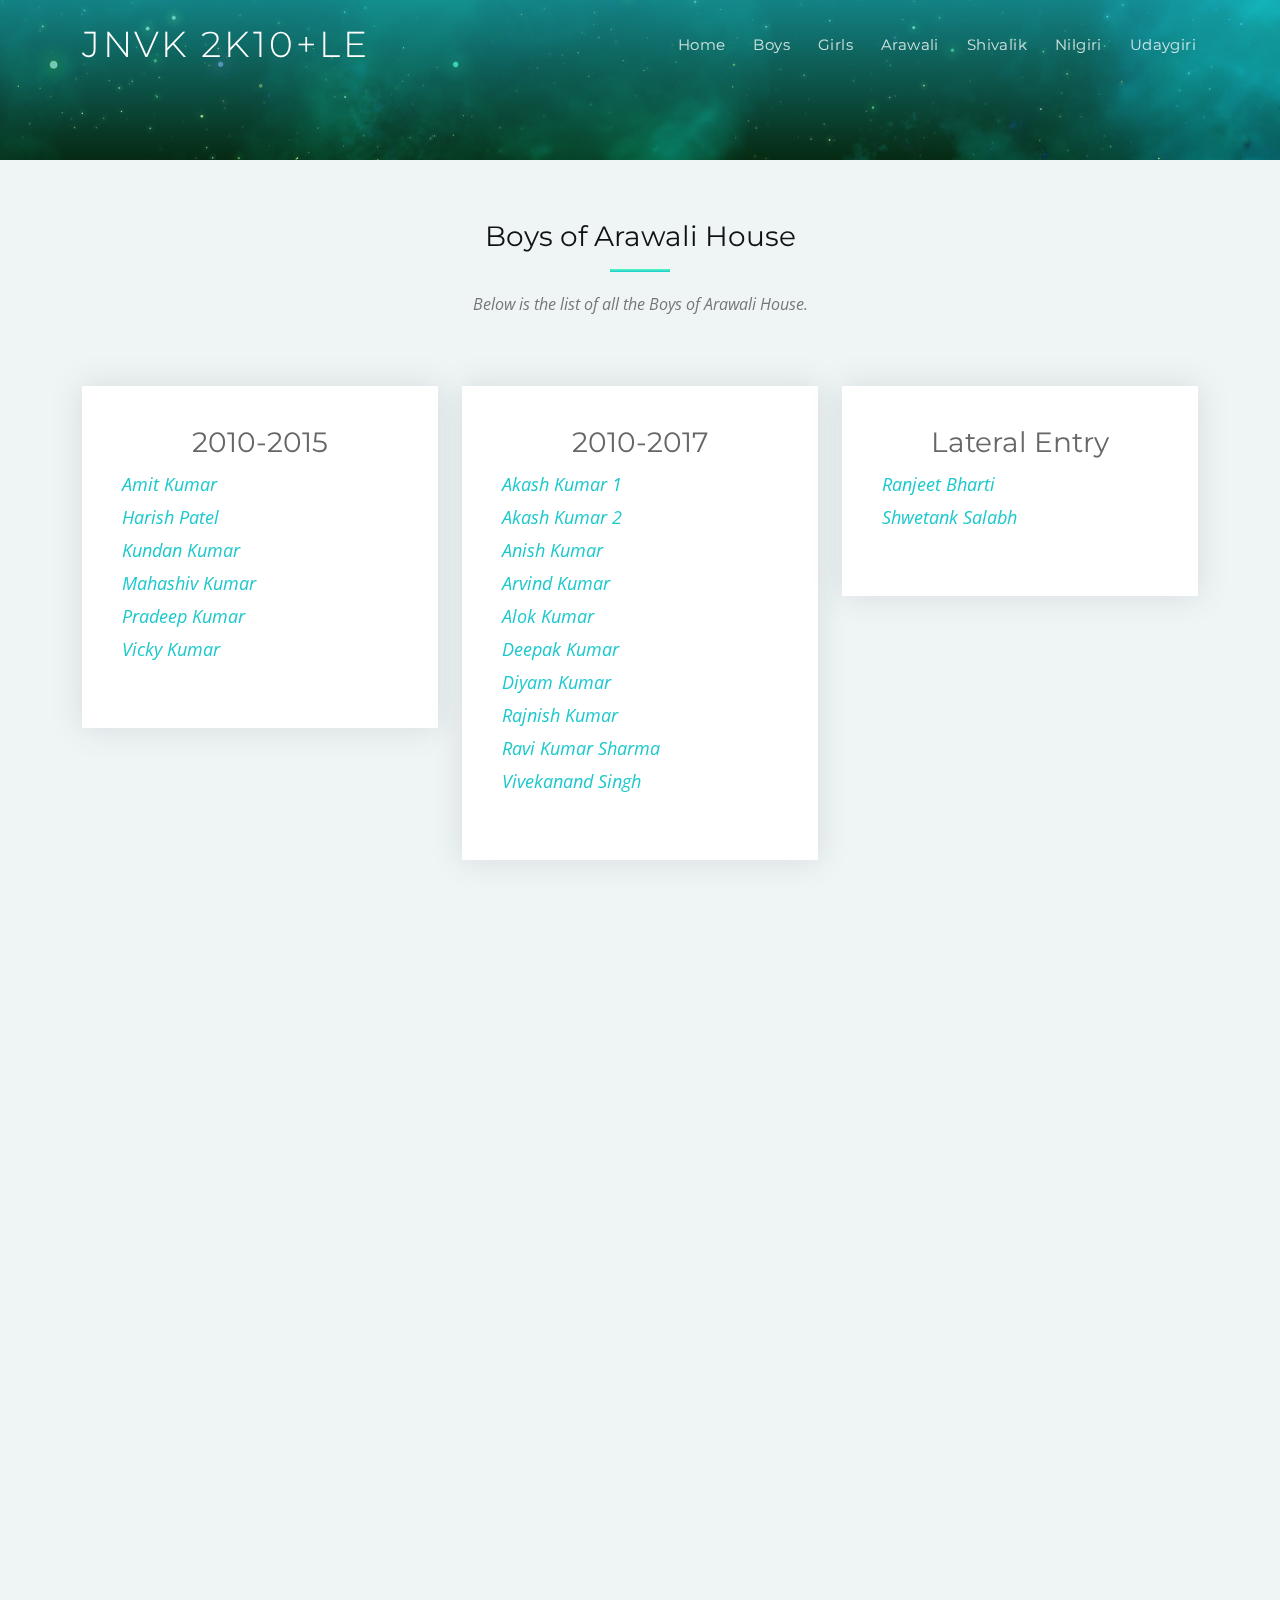
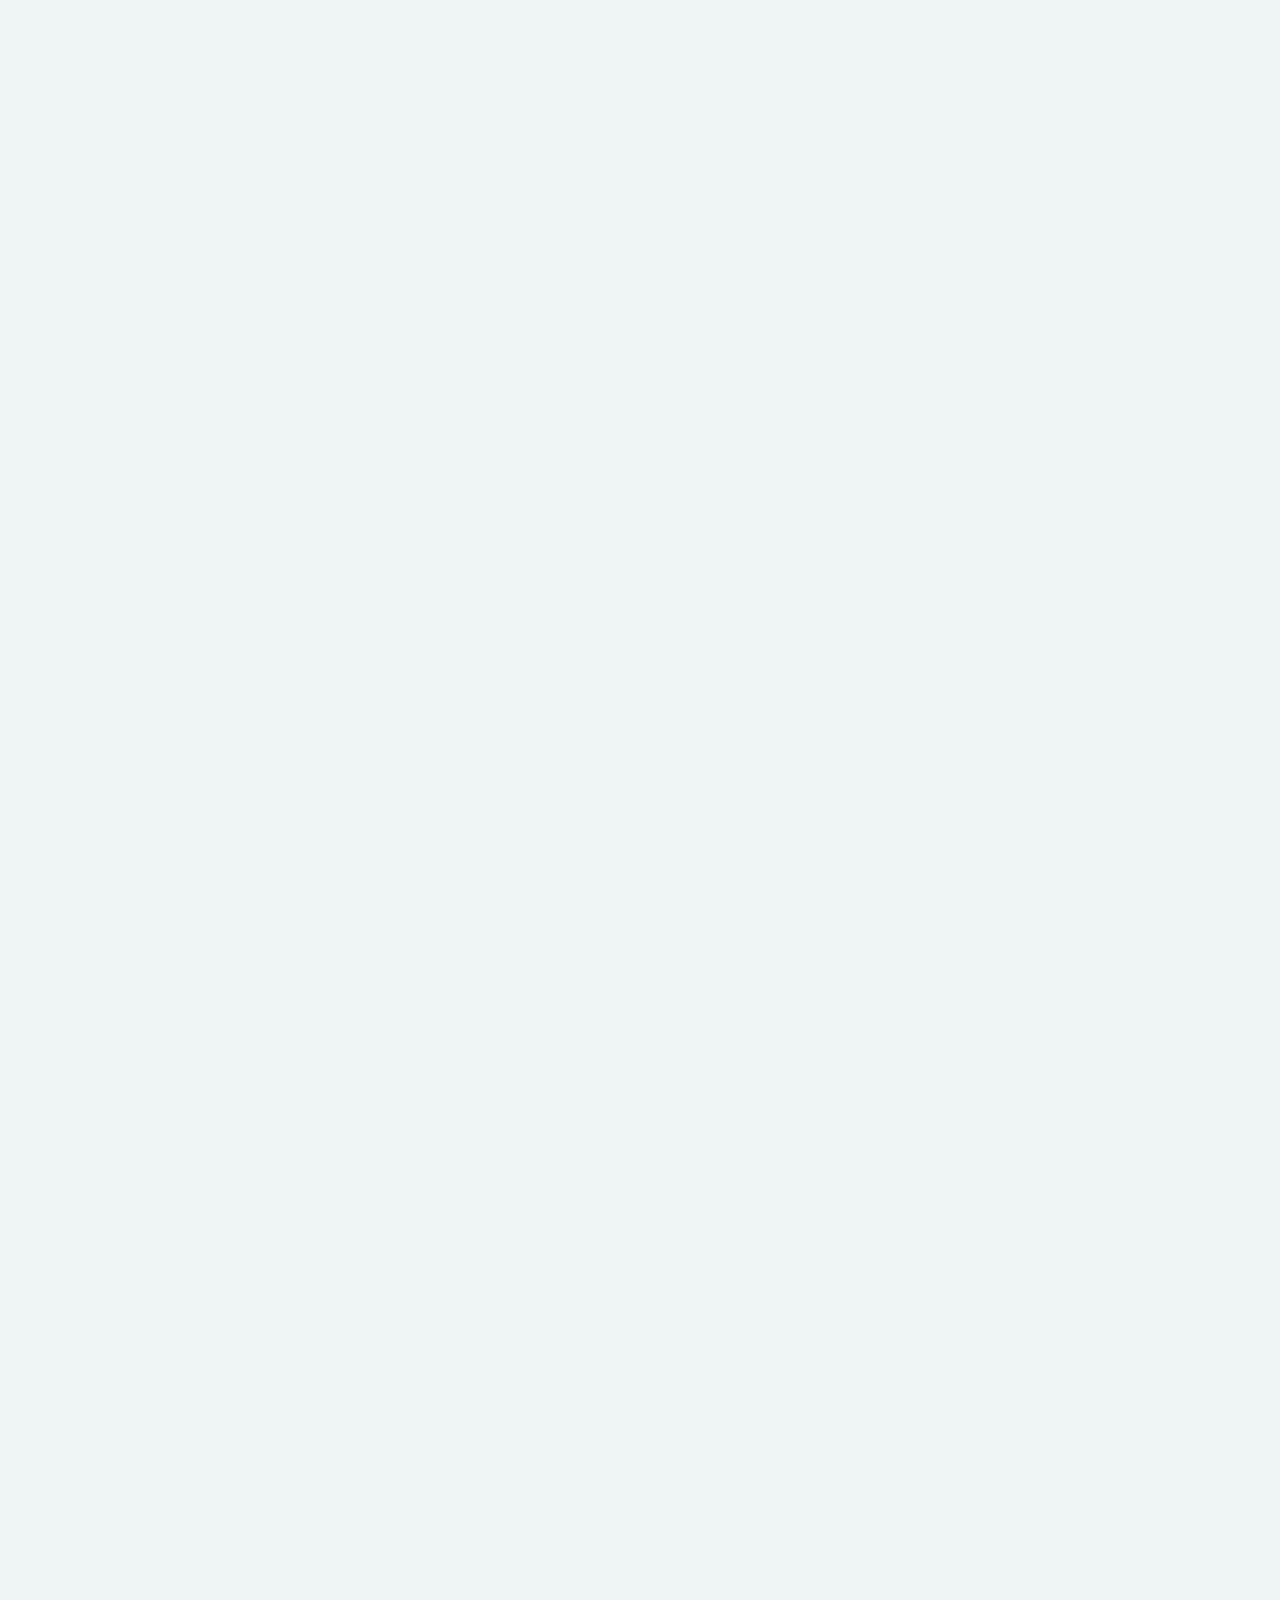
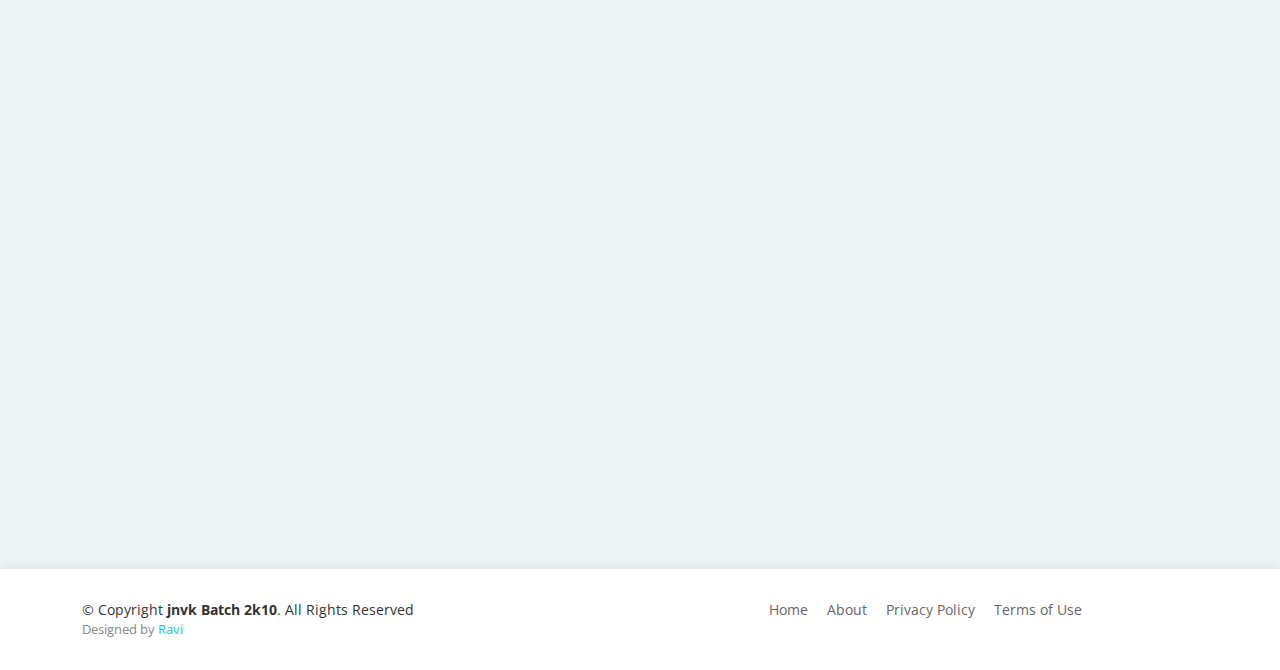
==== commit 358b037f: "Added Sandeep in shivalik house" ====
--- a/arawali.html
+++ b/arawali.html
@@ -40,7 +40,7 @@
             <nav id="navbar" class="navbar">
                 <ul>
                     <li><a class="nav-link scrollto" href="./index.html">Home</a></li>
-                    <li><a class="nav-link scrollto" href="./index.html#boys">Boys</a></li>
+                    <li><a href="./index.html#boys">Boys</a></li>
                     <li><a class="nav-link scrollto" href="./index.html#girls">Girls</a></li>
                     <li><a class="nav-link scrollto" href="./arawali.html">Arawali</a></li>
                     <li><a class="nav-link scrollto" href="./shivalik.html">Shivalik</a></li>
@@ -87,7 +87,6 @@
                     </div>
 
                     <div class="col">
-                        <!-- <div class="box featured"> -->
                         <div class="box">
                             <h3>2010-2017</h3>
                             <ul>
@@ -333,7 +332,7 @@
                 </div>
 
                 <!-- ================lateral entry ========== -->
-                <div class="section-header" id="le">
+                <div class="section-header" id="15le">
                     <h3 class="section-title">Lateral Entry</h3>
                     <span class="section-divider"></span>
                     <p class="section-description">These are the details of students from Lateral Entry.
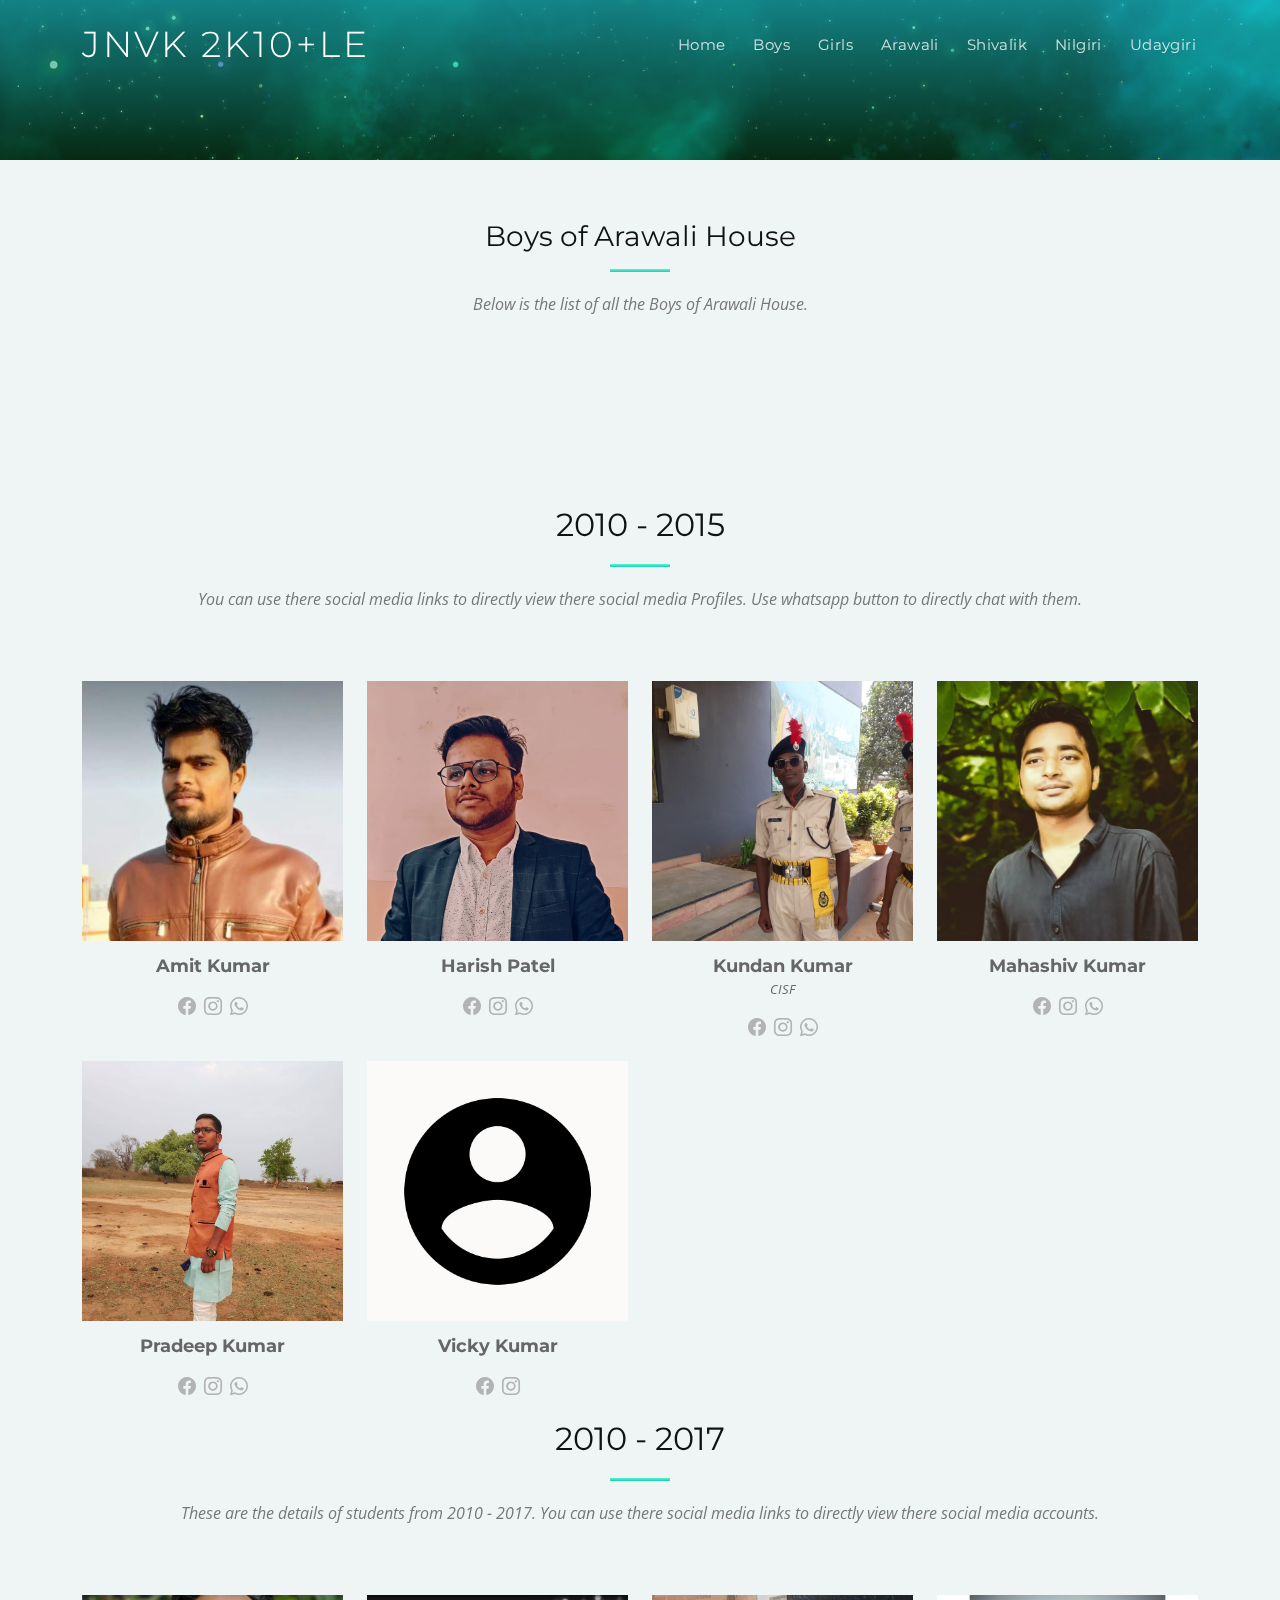
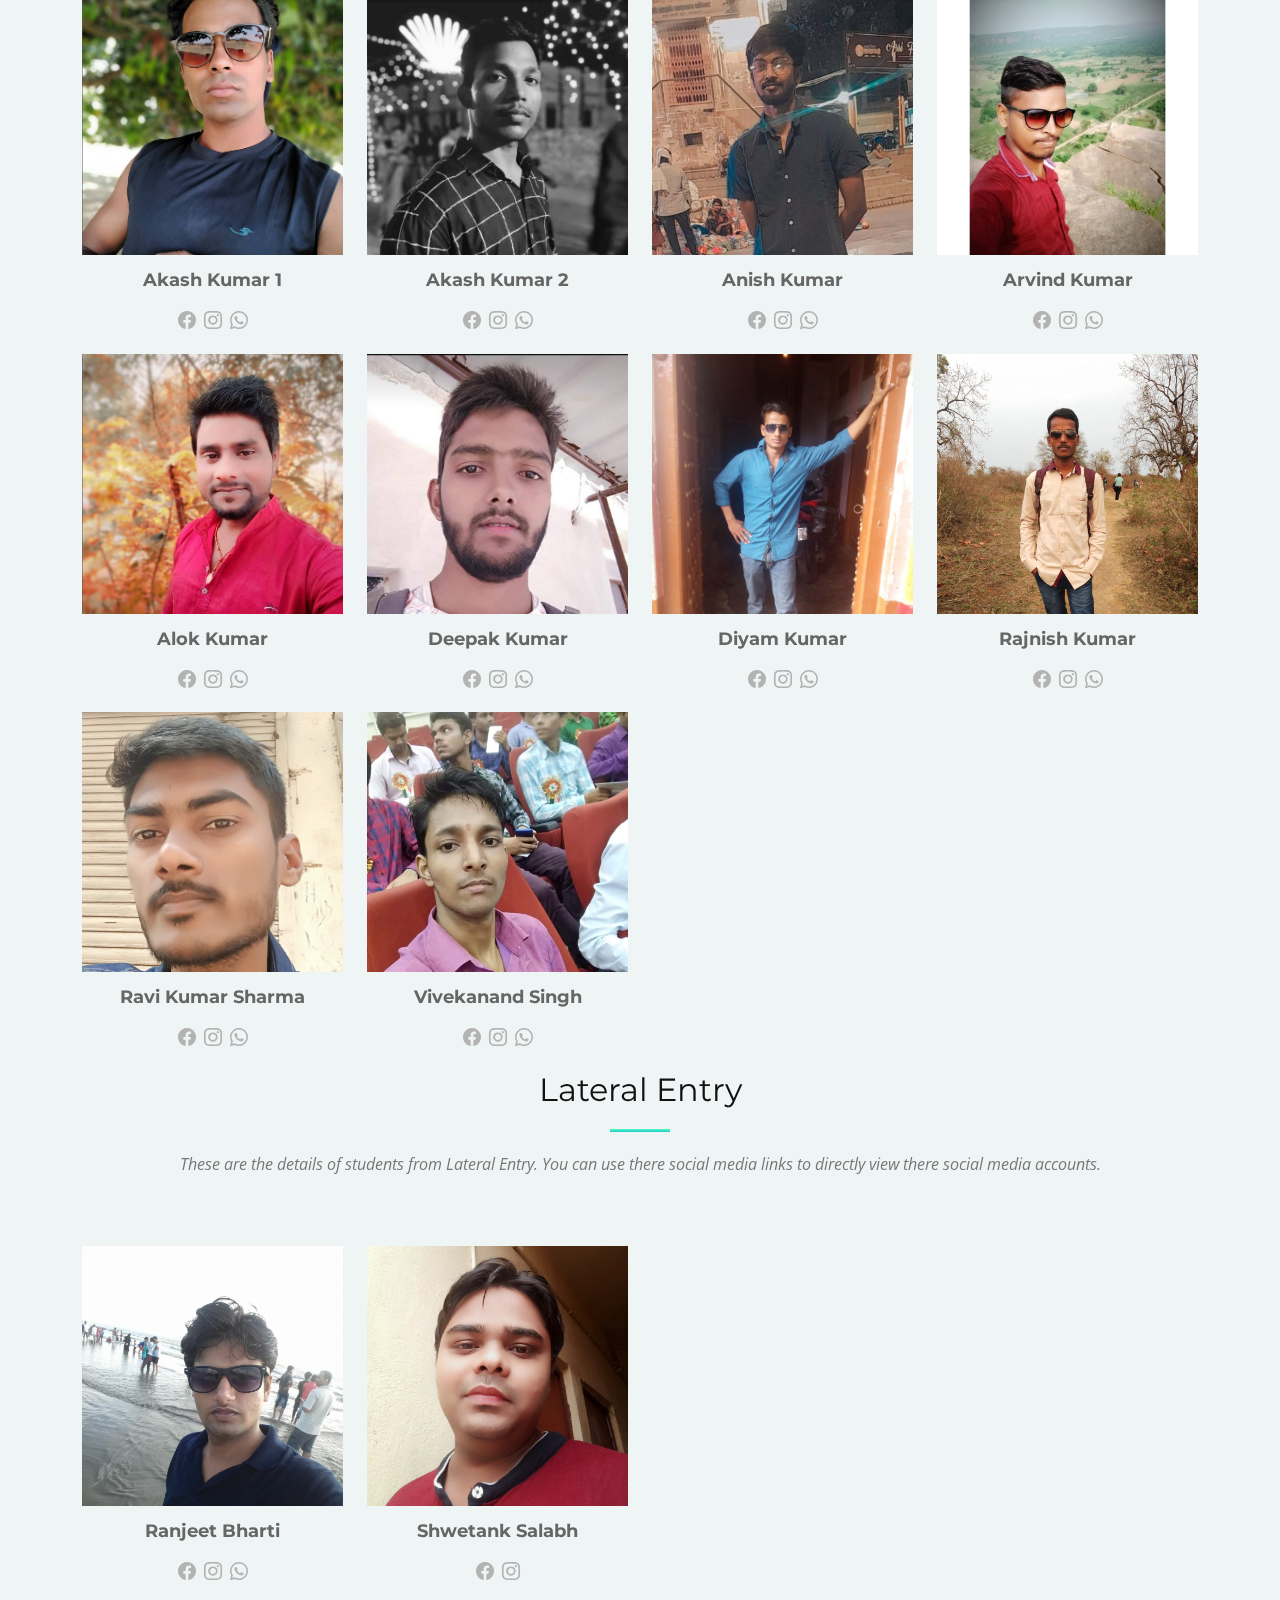
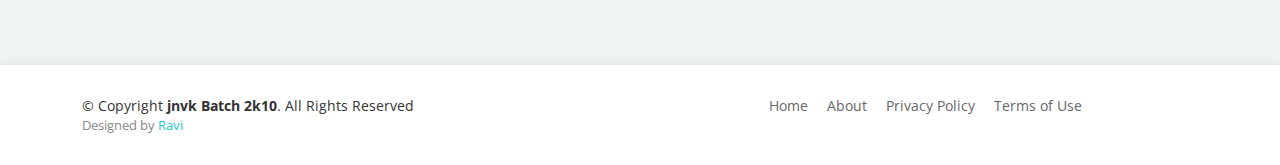
==== commit 94992edb: "removed details on each house page. Added a new whatsapp button." ====
--- a/arawali.html
+++ b/arawali.html
@@ -69,7 +69,7 @@
                     <p class="section-description">Below is the list of all the Boys of Arawali House.</p>
                 </div>
 
-                <div class="row">
+                <!-- <div class="row">
 
                     <div class="col">
 
@@ -114,7 +114,7 @@
                         </div>
                     </div>
 
-                </div>
+                </div> -->
             </div>
         </section><!-- End boys Section -->
 
@@ -125,8 +125,8 @@
                 <div class="section-header" id="10-15">
                     <h3 class="section-title">2010 - 2015</h3>
                     <span class="section-divider"></span>
-                    <p class="section-description">These are the details of students from 2010 - 2015.
-                        You can use there social media links to directly view there social media accounts.
+                    <p class="section-description">You can use there social media links to directly view there social
+                        media Profiles. Use whatsapp button to directly chat with them.
                     </p>
                 </div>
 
@@ -139,6 +139,8 @@
                                 <a href="https://www.facebook.com/profile.php?id=100007767941032"><i
                                         class="bi bi-facebook"></i></a>
                                 <a href="https://www.instagram.com/amitjaiswal04/"><i class="bi bi-instagram"></i></a>
+                                <a href="http://api.whatsapp.com/send?phone=+918578834026&text=Hi!"><i
+                                        class="bi bi-whatsapp"></i></a>
                             </div>
                         </div>
                     </div>
@@ -150,6 +152,8 @@
                             <div class="social">
                                 <a href="https://www.facebook.com/harish.patel.87074"><i class="bi bi-facebook"></i></a>
                                 <a href="https://www.instagram.com/iharish13_/"><i class="bi bi-instagram"></i></a>
+                                <a href="http://api.whatsapp.com/send?phone=+919129444084&text=Hi!"><i
+                                        class="bi bi-whatsapp"></i></a>
                             </div>
                         </div>
                     </div>
@@ -164,6 +168,8 @@
                                         class="bi bi-facebook"></i></a>
                                 <a href="https://www.instagram.com/kundankumar8252c/"><i
                                         class="bi bi-instagram"></i></a>
+                                <a href="http://api.whatsapp.com/send?phone=+918936046416&text=Hi!"><i
+                                        class="bi bi-whatsapp"></i></a>
                             </div>
                         </div>
                     </div>
@@ -175,6 +181,8 @@
                             <div class="social">
                                 <a href="https://www.facebook.com/mahashiv.kumar"><i class="bi bi-facebook"></i></a>
                                 <a href="https://www.instagram.com/mahashiv1234/"><i class="bi bi-instagram"></i></a>
+                                <a href="http://api.whatsapp.com/send?phone=+919852132085&text=Hi!"><i
+                                        class="bi bi-whatsapp"></i></a>
                             </div>
                         </div>
                     </div>
@@ -187,6 +195,8 @@
                             <div class="social">
                                 <a href="https://www.facebook.com/pradeepjnvkaimur"><i class="bi bi-facebook"></i></a>
                                 <a href=""><i class="bi bi-instagram"></i></a>
+                                <a href="http://api.whatsapp.com/send?phone=+917645947709&text=Hi!"><i
+                                        class="bi bi-whatsapp"></i></a>
                             </div>
                         </div>
                     </div>
@@ -196,7 +206,8 @@
                             <div class="pic"><img src="./notFound.jpg" alt=""></div>
                             <h4>Vicky Kumar</h4>
                             <div class="social">
-                                <a href=""><i class="bi bi-facebook"></i></a>
+                                <a href="https://www.facebook.com/profile.php?id=100009818778356"><i
+                                        class="bi bi-facebook"></i></a>
                                 <a href=""><i class="bi bi-instagram"></i></a>
                             </div>
                         </div>
@@ -222,6 +233,8 @@
                                         class="bi bi-facebook"></i></a>
                                 <a href="https://www.instagram.com/emotionless_royals/"><i
                                         class="bi bi-instagram"></i></a>
+                                <a href="http://api.whatsapp.com/send?phone=+919117782641&text=Hi!"><i
+                                        class="bi bi-whatsapp"></i></a>
                             </div>
                         </div>
                     </div>
@@ -234,6 +247,8 @@
                                 <a href="https://www.facebook.com/akashkumar.gautam.5661"><i
                                         class="bi bi-facebook"></i></a>
                                 <a href="https://www.instagram.com/akashkumarg648/"><i class="bi bi-instagram"></i></a>
+                                <a href="http://api.whatsapp.com/send?phone=+918825125772&text=Hi!"><i
+                                        class="bi bi-whatsapp"></i></a>
                             </div>
                         </div>
                     </div>
@@ -246,6 +261,8 @@
                                 <a href="https://www.facebook.com/profile.php?id=100008171624255"><i
                                         class="bi bi-facebook"></i></a>
                                 <a href="https://www.instagram.com/sanishchand170/"><i class="bi bi-instagram"></i></a>
+                                <a href="http://api.whatsapp.com/send?phone=+917678449582&text=Hi!"><i
+                                        class="bi bi-whatsapp"></i></a>
                             </div>
                         </div>
                     </div>
@@ -257,6 +274,8 @@
                             <div class="social">
                                 <a href="https://www.facebook.com/arvind.dislwa.5"><i class="bi bi-facebook"></i></a>
                                 <a href="https://www.instagram.com/arvinddis/"><i class="bi bi-instagram"></i></a>
+                                <a href="http://api.whatsapp.com/send?phone=+917254977090&text=Hi!"><i
+                                        class="bi bi-whatsapp"></i></a>
                             </div>
                         </div>
                     </div>
@@ -269,6 +288,8 @@
                                 <a href="https://www.facebook.com/profile.php?id=100059495585179"><i
                                         class="bi bi-facebook"></i></a>
                                 <a href="https://www.instagram.com/alokroyal915531/"><i class="bi bi-instagram"></i></a>
+                                <a href="http://api.whatsapp.com/send?phone=+917632832784&text=Hi!"><i
+                                        class="bi bi-whatsapp"></i></a>
                             </div>
                         </div>
                     </div>
@@ -281,6 +302,8 @@
                                 <a href="https://www.facebook.com/deepak.deewana.161"><i class="bi bi-facebook"></i></a>
                                 <a href="https://www.instagram.com/deepakdeewana8597/"><i
                                         class="bi bi-instagram"></i></a>
+                                <a href="http://api.whatsapp.com/send?phone=+919304492946&text=Hi!"><i
+                                        class="bi bi-whatsapp"></i></a>
                             </div>
                         </div>
                     </div>
@@ -292,6 +315,8 @@
                             <div class="social">
                                 <a href="https://www.facebook.com/diyam.kumar.9"><i class="bi bi-facebook"></i></a>
                                 <a href="https://www.instagram.com/diyam.kumar.9/"><i class="bi bi-instagram"></i></a>
+                                <a href="http://api.whatsapp.com/send?phone=+917352119893&text=Hi!"><i
+                                        class="bi bi-whatsapp"></i></a>
                             </div>
                         </div>
                     </div>
@@ -303,6 +328,8 @@
                             <div class="social">
                                 <a href="https://www.facebook.com/rajnishkumar.satya"><i class="bi bi-facebook"></i></a>
                                 <a href=""><i class="bi bi-instagram"></i></a>
+                                <a href="http://api.whatsapp.com/send?phone=+917352570504&text=Hi!"><i
+                                        class="bi bi-whatsapp"></i></a>
                             </div>
                         </div>
                     </div>
@@ -314,6 +341,8 @@
                             <div class="social">
                                 <a href="https://www.facebook.com/sharmark9931/"><i class="bi bi-facebook"></i></a>
                                 <a href="https://www.instagram.com/sharmark9931/"><i class="bi bi-instagram"></i></a>
+                                <a href="http://api.whatsapp.com/send?phone=+916386436878&text=Hi!"><i
+                                        class="bi bi-whatsapp"></i></a>
                             </div>
                         </div>
                     </div>
@@ -326,6 +355,8 @@
                                 <a href="https://www.facebook.com/profile.php?id=100008363376837"><i
                                         class="bi bi-facebook"></i></a>
                                 <a href="https://www.instagram.com/singh104vivek/"><i class="bi bi-instagram"></i></a>
+                                <a href="http://api.whatsapp.com/send?phone=+918789229331&text=Hi!"><i
+                                        class="bi bi-whatsapp"></i></a>
                             </div>
                         </div>
                     </div>
@@ -349,6 +380,8 @@
                                 <a href="https://www.facebook.com/ranjeetkumar.shubham.9"><i
                                         class="bi bi-facebook"></i></a>
                                 <a href=""><i class="bi bi-instagram"></i></a>
+                                <a href="http://api.whatsapp.com/send?phone=+918789920366&text=Hi!"><i
+                                        class="bi bi-whatsapp"></i></a>
                             </div>
                         </div>
                     </div>
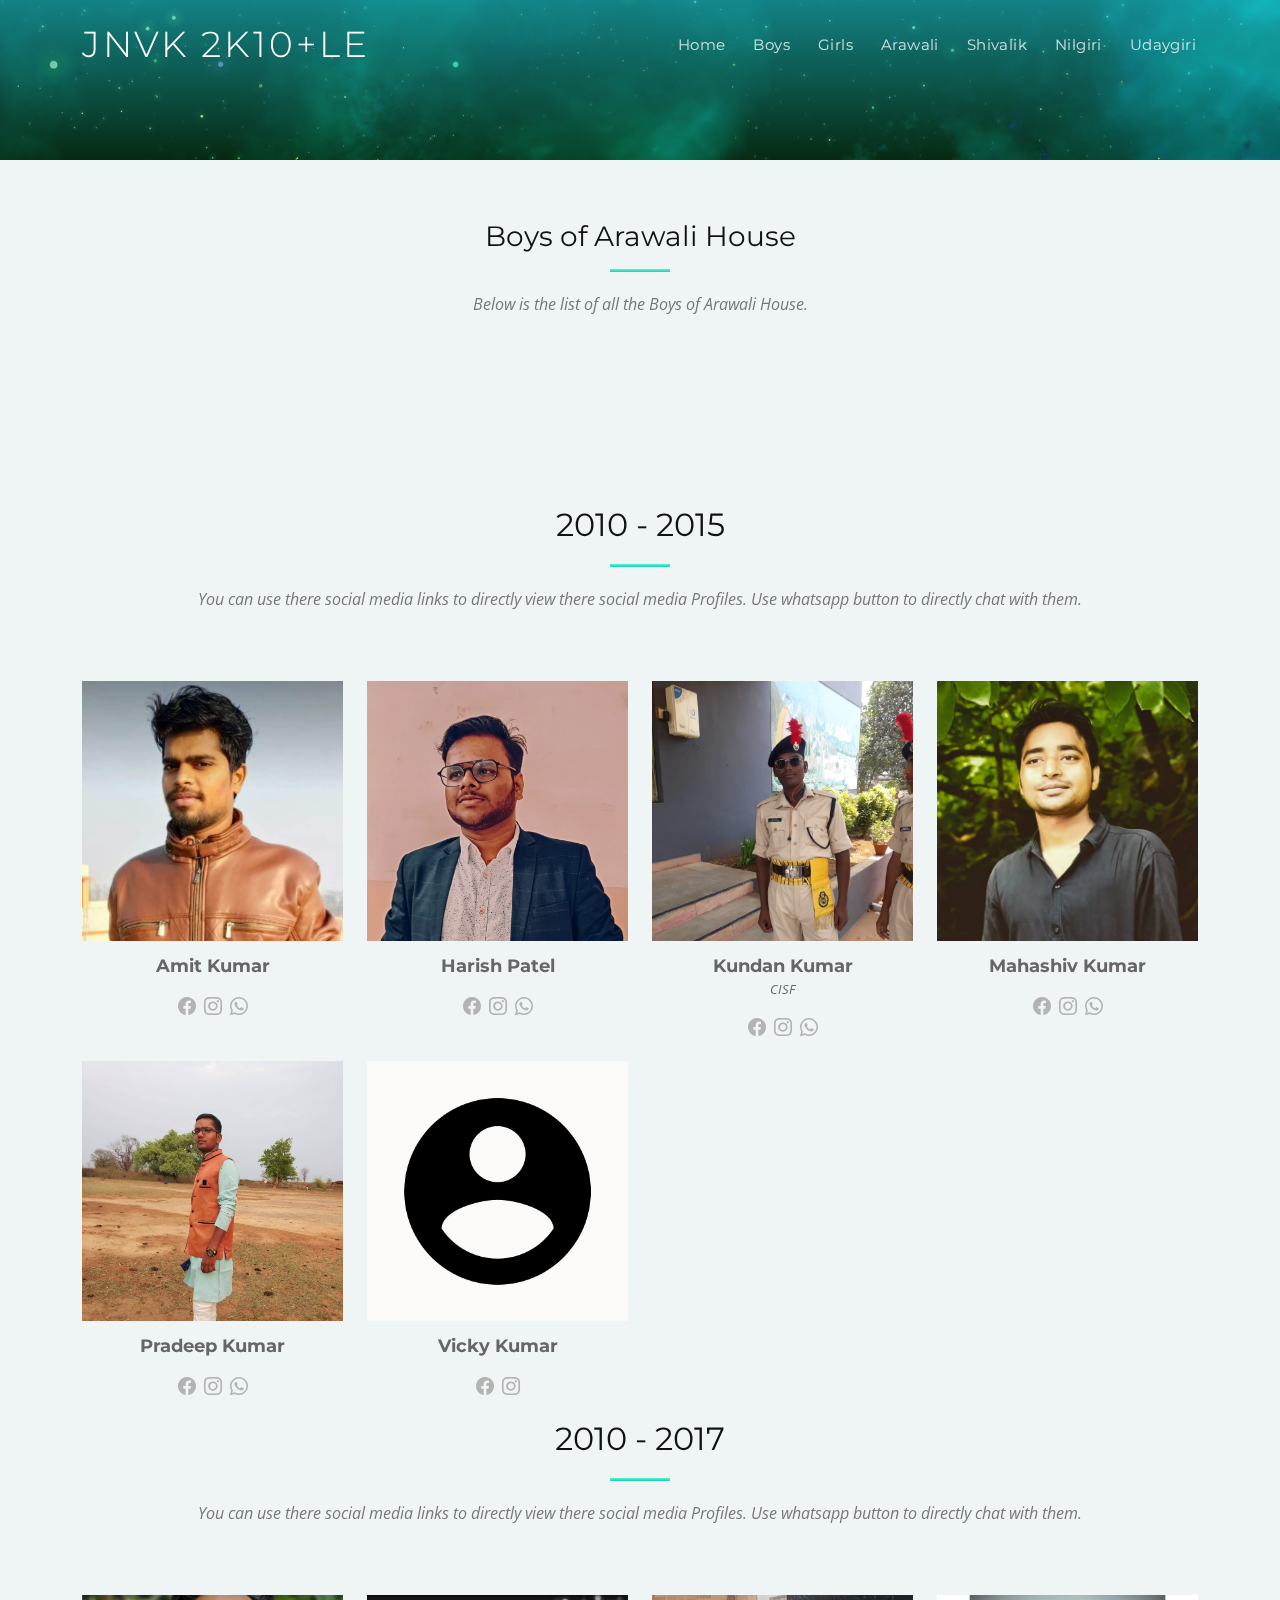
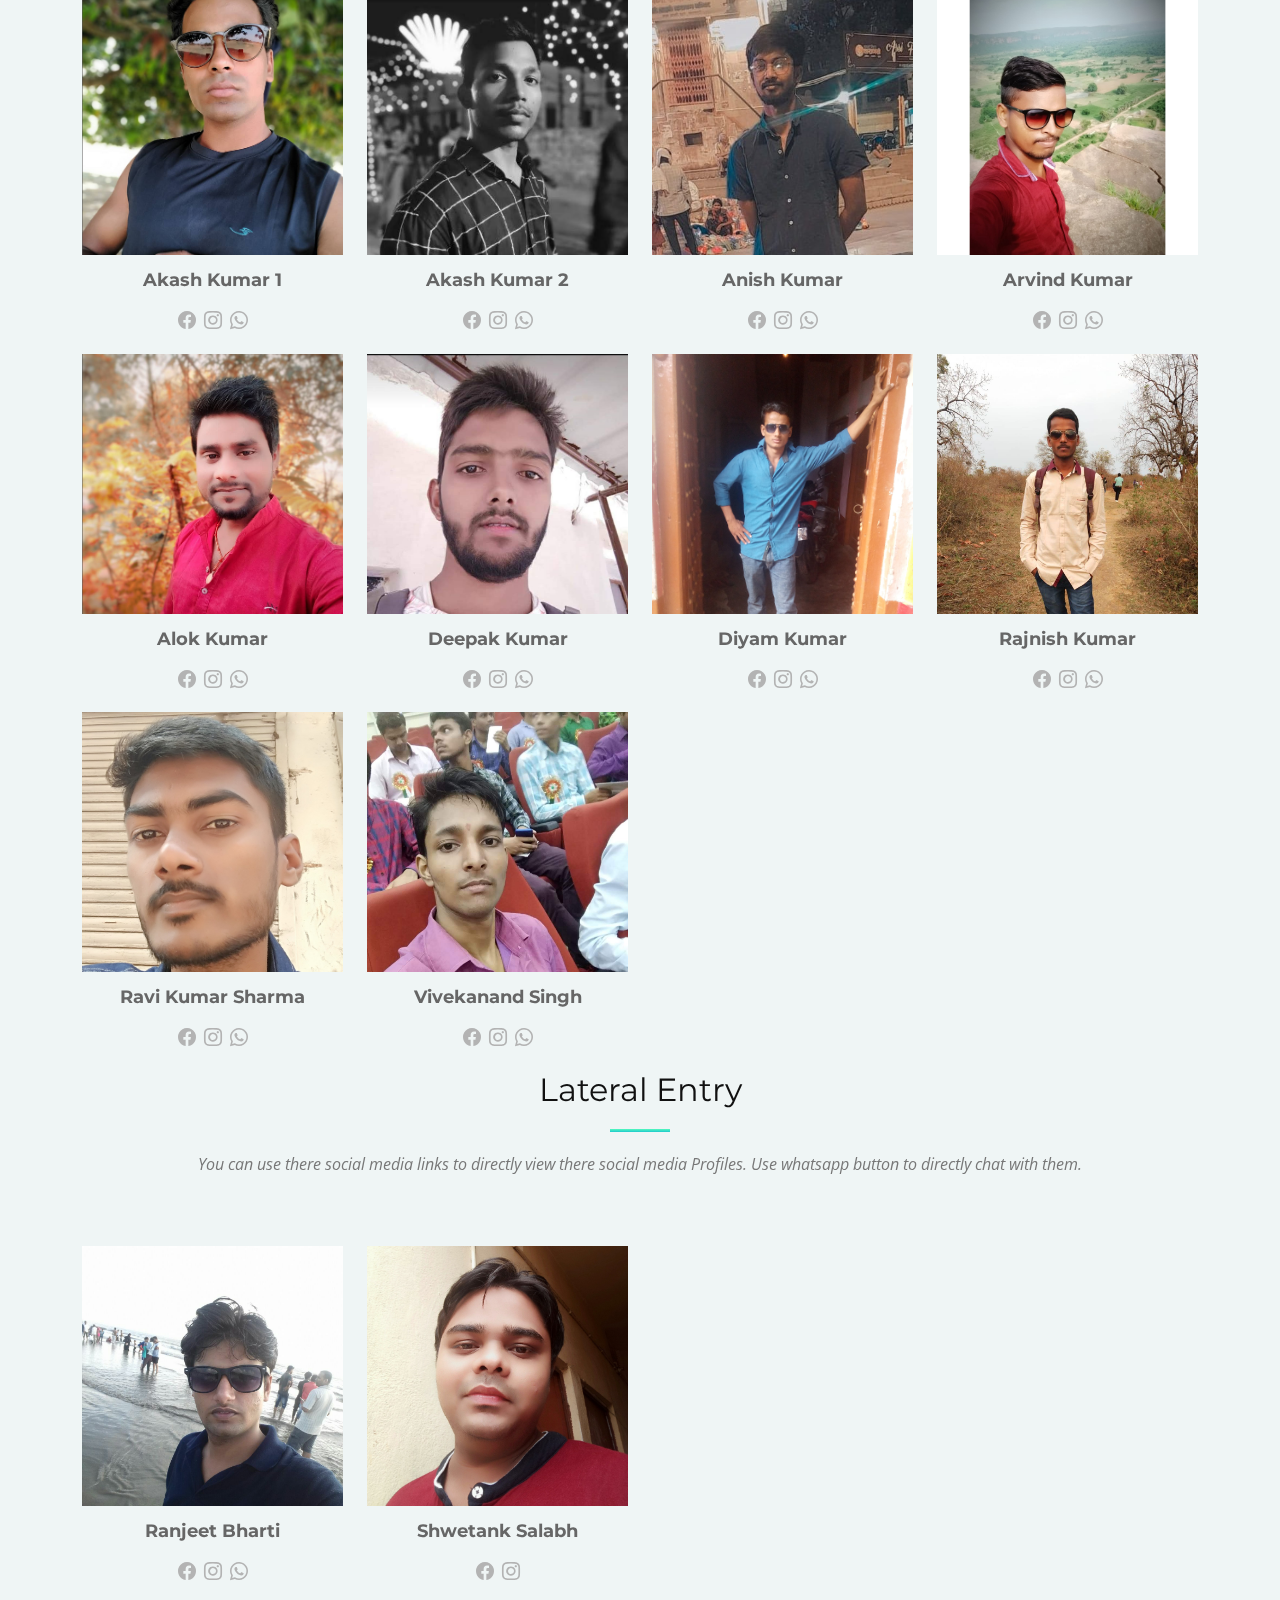
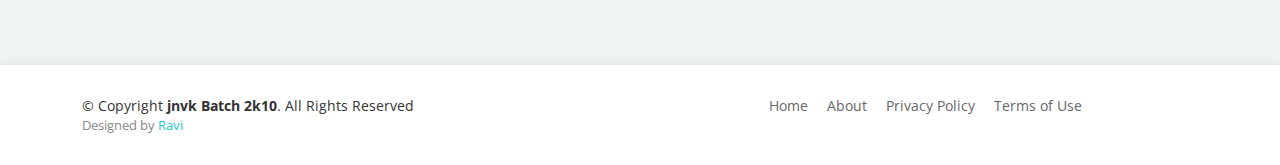
==== commit 1b14af22: "Changed About  of all sections of students (year wise)." ====
--- a/arawali.html
+++ b/arawali.html
@@ -218,8 +218,8 @@
                 <div class="section-header" id="10-17">
                     <h3 class="section-title">2010 - 2017</h3>
                     <span class="section-divider"></span>
-                    <p class="section-description">These are the details of students from 2010 - 2017.
-                        You can use there social media links to directly view there social media accounts.
+                    <p class="section-description">You can use there social media links to directly view there social
+                        media Profiles. Use whatsapp button to directly chat with them.
                     </p>
                 </div>
 
@@ -366,8 +366,8 @@
                 <div class="section-header" id="15le">
                     <h3 class="section-title">Lateral Entry</h3>
                     <span class="section-divider"></span>
-                    <p class="section-description">These are the details of students from Lateral Entry.
-                        You can use there social media links to directly view there social media accounts.
+                    <p class="section-description">You can use there social media links to directly view there social
+                        media Profiles. Use whatsapp button to directly chat with them.
                     </p>
                 </div>
 
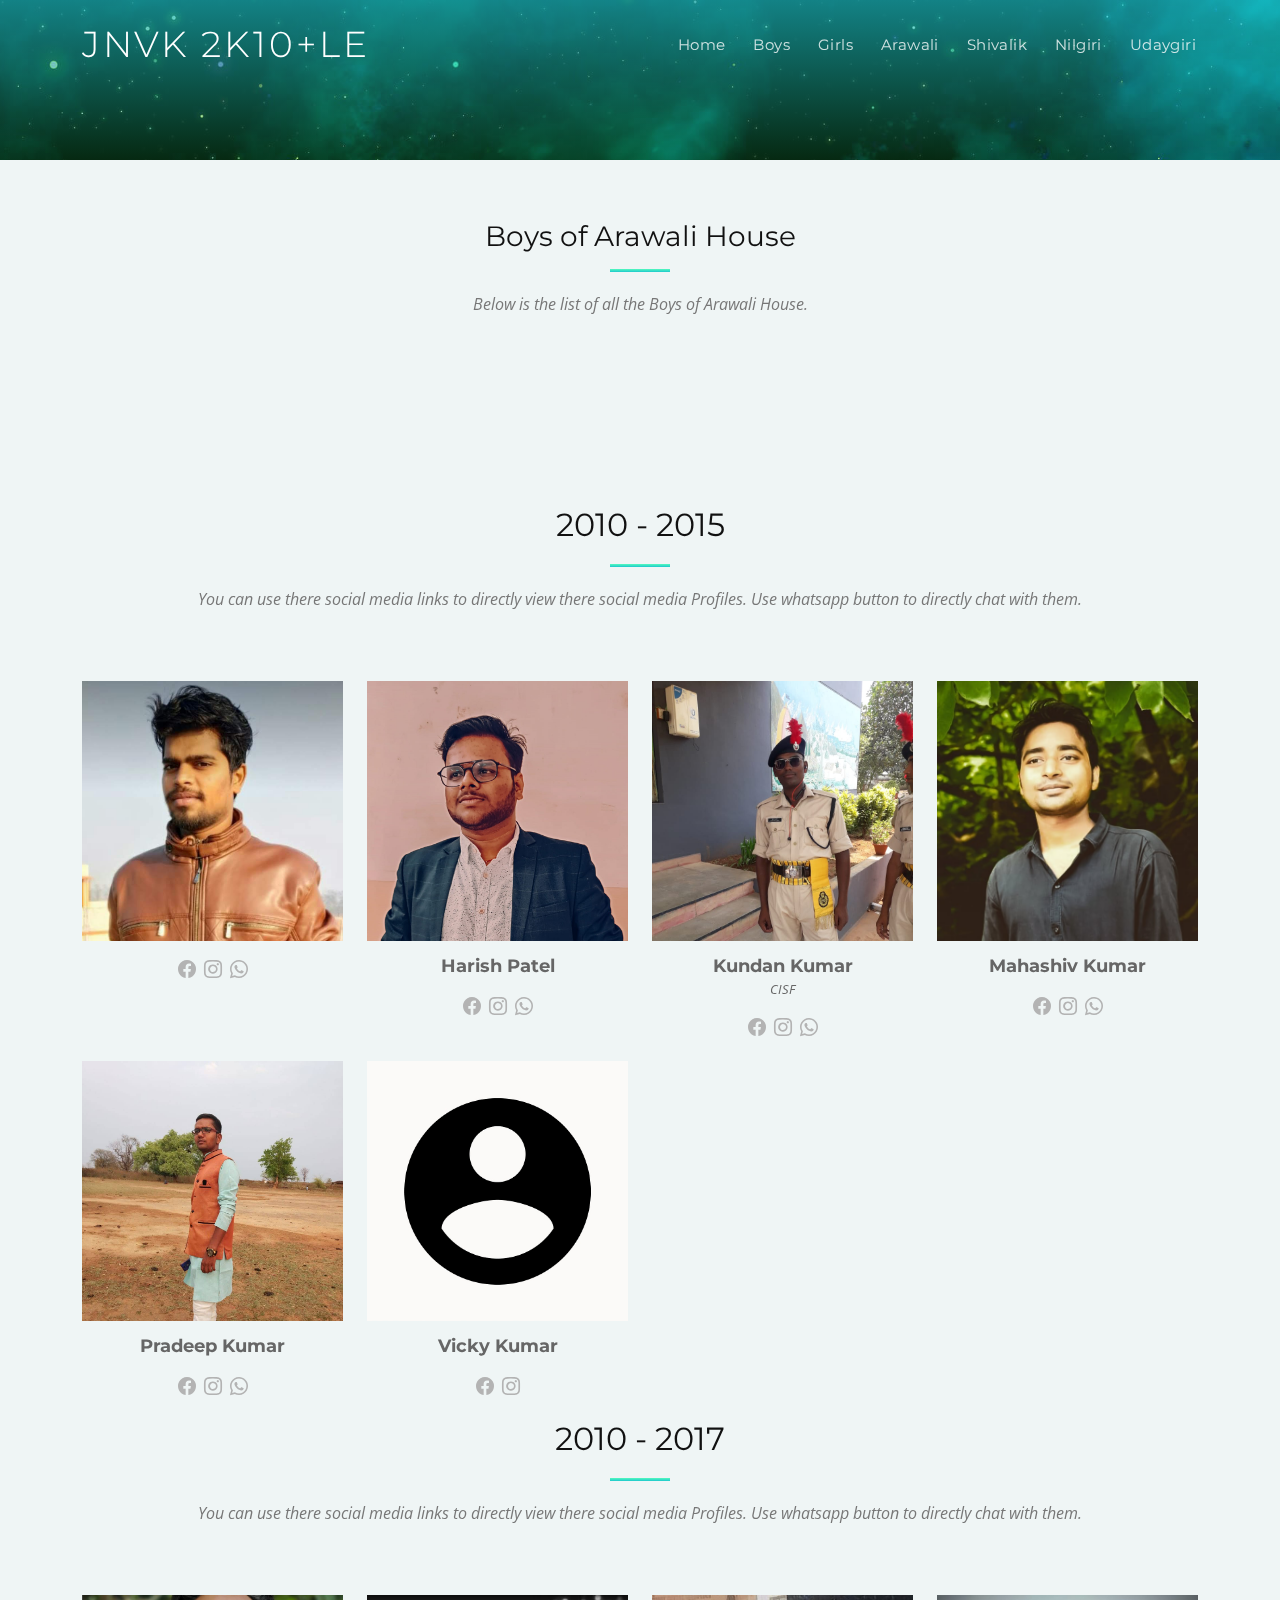
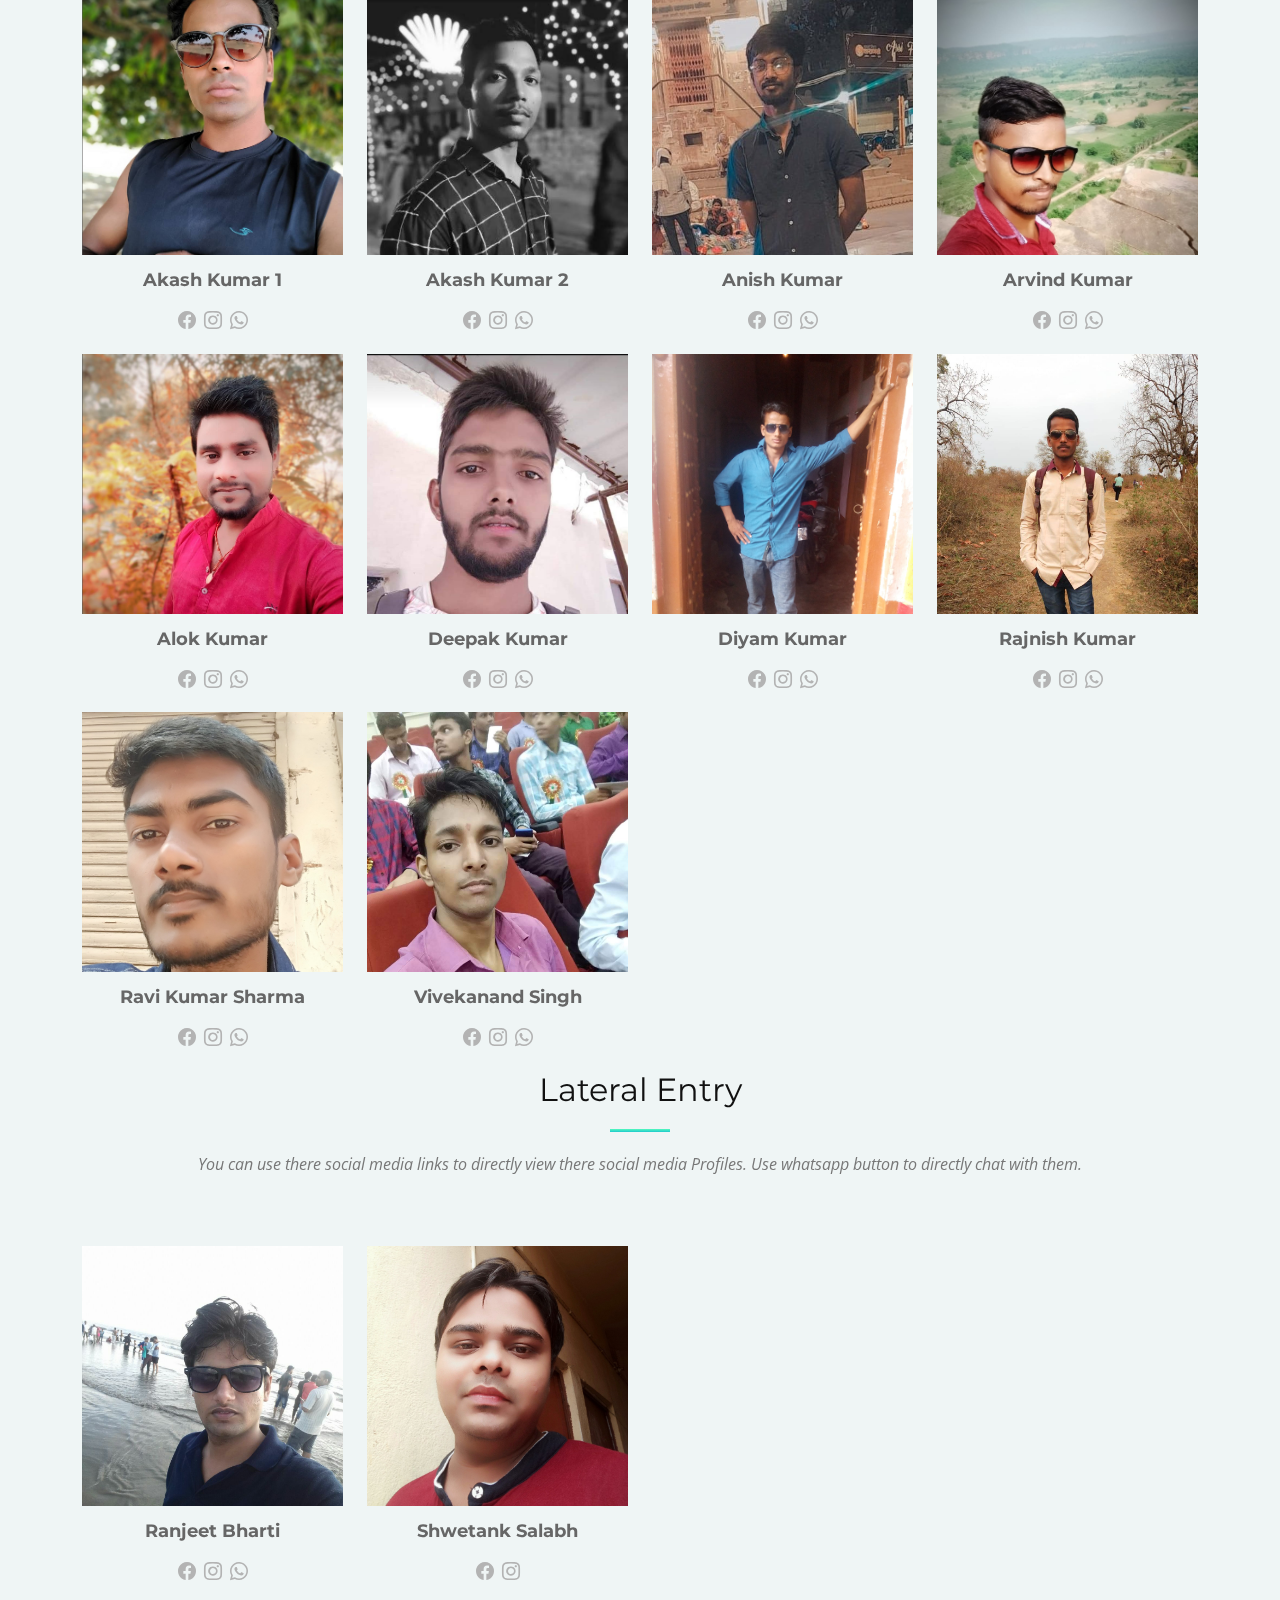
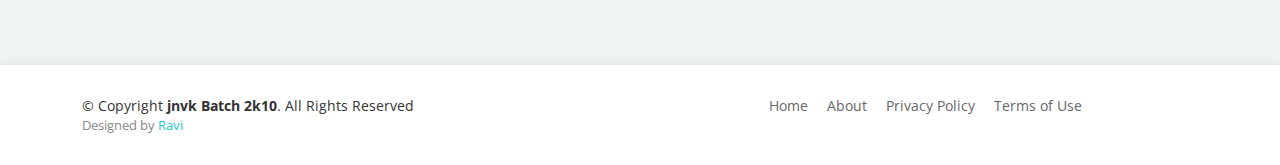
==== commit 20319fdb: "cropped arvind photo and add functionality to view photos in larger mode." ====
--- a/arawali.html
+++ b/arawali.html
@@ -133,8 +133,12 @@
                 <div class="row">
                     <div class="col-lg-3 col-md-6" id="amit">
                         <div class="member">
-                            <div class="pic"><img src="assets/img/arawaliboys/15/amitkumar.jpg" alt=""></div>
-                            <h4>Amit Kumar</h4>
+                            <div class="pic"><a href="assets/img/arawaliboys/15/amitkumar.jpg"
+                                    class="gallery-lightbox"><img src="assets/img/arawaliboys/15/amitkumar.jpg"
+                                        alt=""></a>
+                            </div>
+                            <!-- <div class="pic"><img src="assets/img/arawaliboys/15/amitkumar.jpg" alt=""></div>
+                            <h4>Amit Kumar</h4> -->
                             <div class="social">
                                 <a href="https://www.facebook.com/profile.php?id=100007767941032"><i
                                         class="bi bi-facebook"></i></a>
@@ -147,7 +151,11 @@
 
                     <div class="col-lg-3 col-md-6" id="harish">
                         <div class="member">
-                            <div class="pic"><img src="assets/img/arawaliboys/15/harishkumar.jpg" alt=""></div>
+                            <!-- <div class="pic"><img src="assets/img/arawaliboys/15/harishkumar.jpg" alt=""></div> -->
+                            <div class="pic"><a href="assets/img/arawaliboys/15/harishkumar.jpg"
+                                    class="gallery-lightbox"><img src="assets/img/arawaliboys/15/harishkumar.jpg"
+                                        alt=""></a>
+                            </div>
                             <h4>Harish Patel</h4>
                             <div class="social">
                                 <a href="https://www.facebook.com/harish.patel.87074"><i class="bi bi-facebook"></i></a>
@@ -160,7 +168,11 @@
 
                     <div class="col-lg-3 col-md-6" id="kundan">
                         <div class="member">
-                            <div class="pic"><img src="assets/img/arawaliboys/15/kundankumar.jpg" alt=""></div>
+                            <!-- <div class="pic"><img src="assets/img/arawaliboys/15/kundankumar.jpg" alt=""></div> -->
+                            <div class="pic"><a href="assets/img/arawaliboys/15/kundankumar.jpg"
+                                    class="gallery-lightbox"><img src="assets/img/arawaliboys/15/kundankumar.jpg"
+                                        alt=""></a>
+                            </div>
                             <h4>Kundan Kumar</h4>
                             <span>CISF</span>
                             <div class="social">
@@ -176,7 +188,11 @@
 
                     <div class="col-lg-3 col-md-6" id="mahashiv">
                         <div class="member">
-                            <div class="pic"><img src="assets/img/arawaliboys/15/mahashiv.png" alt=""></div>
+                            <!-- <div class="pic"><img src="assets/img/arawaliboys/15/mahashiv.png" alt=""></div> -->
+                            <div class="pic"><a href="assets/img/arawaliboys/15/mahashiv.png"
+                                    class="gallery-lightbox"><img src="assets/img/arawaliboys/15/mahashiv.png"
+                                        alt=""></a>
+                            </div>
                             <h4>Mahashiv Kumar</h4>
                             <div class="social">
                                 <a href="https://www.facebook.com/mahashiv.kumar"><i class="bi bi-facebook"></i></a>
@@ -189,7 +205,11 @@
 
                     <div class="col-lg-3 col-md-6">
                         <div class="member">
-                            <div class="pic" id="pradeep"><img src="assets/img/arawaliboys/15/pradeepkumar.jpg" alt="">
+                            <!-- <div class="pic" id="pradeep"><img src="assets/img/arawaliboys/15/pradeepkumar.jpg" alt="">
+                            </div> -->
+                            <div class="pic"><a href="assets/img/arawaliboys/15/pradeepkumar.jpg"
+                                    class="gallery-lightbox"><img src="assets/img/arawaliboys/15/pradeepkumar.jpg"
+                                        alt=""></a>
                             </div>
                             <h4>Pradeep Kumar</h4>
                             <div class="social">
@@ -203,7 +223,10 @@
 
                     <div class="col-lg-3 col-md-6" id="vicky">
                         <div class="member">
-                            <div class="pic"><img src="./notFound.jpg" alt=""></div>
+                            <!-- <div class="pic"><img src="./notFound.jpg" alt=""></div> -->
+                            <div class="pic"><a href="./notFound.jpg" class="gallery-lightbox"><img src="./notFound.jpg"
+                                        alt=""></a>
+                            </div>
                             <h4>Vicky Kumar</h4>
                             <div class="social">
                                 <a href="https://www.facebook.com/profile.php?id=100009818778356"><i
@@ -226,7 +249,10 @@
                 <div class="row">
                     <div class="col-lg-3 col-md-6" id="akash1">
                         <div class="member">
-                            <div class="pic"><img src="assets/img/arawaliboys/17/akash1.png" alt=""></div>
+                            <!-- <div class="pic"><img src="assets/img/arawaliboys/17/akash1.png" alt=""></div> -->
+                            <div class="pic"><a href="assets/img/arawaliboys/17/akash1.png"
+                                    class="gallery-lightbox"><img src="assets/img/arawaliboys/17/akash1.png" alt=""></a>
+                            </div>
                             <h4>Akash Kumar 1</h4>
                             <div class="social">
                                 <a href="https://www.facebook.com/profile.php?id=100053651280395"><i
@@ -241,7 +267,10 @@
 
                     <div class="col-lg-3 col-md-6" id="akash2">
                         <div class="member">
-                            <div class="pic"><img src="assets/img/arawaliboys/17/akash2.jpg" alt=""></div>
+                            <!-- <div class="pic"><img src="assets/img/arawaliboys/17/akash2.jpg" alt=""></div> -->
+                            <div class="pic"><a href="assets/img/arawaliboys/17/akash2.jpg"
+                                    class="gallery-lightbox"><img src="assets/img/arawaliboys/17/akash2.jpg" alt=""></a>
+                            </div>
                             <h4>Akash Kumar 2</h4>
                             <div class="social">
                                 <a href="https://www.facebook.com/akashkumar.gautam.5661"><i
@@ -255,7 +284,10 @@
 
                     <div class="col-lg-3 col-md-6" id="anish">
                         <div class="member">
-                            <div class="pic"><img src="assets/img/arawaliboys/17/anish.jpeg" alt=""></div>
+                            <!-- <div class="pic"><img src="assets/img/arawaliboys/17/anish.jpeg" alt=""></div> -->
+                            <div class="pic"><a href="assets/img/arawaliboys/17/anish.jpeg"
+                                    class="gallery-lightbox"><img src="assets/img/arawaliboys/17/anish.jpeg" alt=""></a>
+                            </div>
                             <h4>Anish Kumar</h4>
                             <div class="social">
                                 <a href="https://www.facebook.com/profile.php?id=100008171624255"><i
@@ -269,7 +301,10 @@
 
                     <div class="col-lg-3 col-md-6" id="arvind">
                         <div class="member">
-                            <div class="pic"><img src="assets/img/arawaliboys/17/arvind.jpg" alt=""></div>
+                            <!-- <div class="pic"><img src="assets/img/arawaliboys/17/arvind.jpg" alt=""></div> -->
+                            <div class="pic"><a href="assets/img/arawaliboys/17/arvind.jpg"
+                                    class="gallery-lightbox"><img src="assets/img/arawaliboys/17/arvind.jpg" alt=""></a>
+                            </div>
                             <h4>Arvind Kumar</h4>
                             <div class="social">
                                 <a href="https://www.facebook.com/arvind.dislwa.5"><i class="bi bi-facebook"></i></a>
@@ -282,7 +317,10 @@
 
                     <div class="col-lg-3 col-md-6" id="alok">
                         <div class="member">
-                            <div class="pic"><img src="assets/img/arawaliboys/17/alok.png" alt=""></div>
+                            <!-- <div class="pic"><img src="assets/img/arawaliboys/17/alok.png" alt=""></div> -->
+                            <div class="pic"><a href="assets/img/arawaliboys/17/alok.png" class="gallery-lightbox"><img
+                                        src="assets/img/arawaliboys/17/alok.png" alt=""></a>
+                            </div>
                             <h4>Alok Kumar</h4>
                             <div class="social">
                                 <a href="https://www.facebook.com/profile.php?id=100059495585179"><i
@@ -296,7 +334,10 @@
 
                     <div class="col-lg-3 col-md-6" id="deepak">
                         <div class="member">
-                            <div class="pic"><img src="assets/img/arawaliboys/17/deepak.jpg" alt=""></div>
+                            <!-- <div class="pic"><img src="assets/img/arawaliboys/17/deepak.jpg" alt=""></div> -->
+                            <div class="pic"><a href="assets/img/arawaliboys/17/deepak.jpg"
+                                    class="gallery-lightbox"><img src="assets/img/arawaliboys/17/deepak.jpg" alt=""></a>
+                            </div>
                             <h4>Deepak Kumar</h4>
                             <div class="social">
                                 <a href="https://www.facebook.com/deepak.deewana.161"><i class="bi bi-facebook"></i></a>
@@ -310,7 +351,10 @@
 
                     <div class="col-lg-3 col-md-6" id="diyam">
                         <div class="member">
-                            <div class="pic"><img src="assets/img/arawaliboys/17/diyam.jpg" alt=""></div>
+                            <!-- <div class="pic"><img src="assets/img/arawaliboys/17/diyam.jpg" alt=""></div> -->
+                            <div class="pic"><a href="assets/img/arawaliboys/17/diyam.jpg" class="gallery-lightbox"><img
+                                        src="assets/img/arawaliboys/17/diyam.jpg" alt=""></a>
+                            </div>
                             <h4>Diyam Kumar</h4>
                             <div class="social">
                                 <a href="https://www.facebook.com/diyam.kumar.9"><i class="bi bi-facebook"></i></a>
@@ -323,7 +367,11 @@
 
                     <div class="col-lg-3 col-md-6" id="rajnish">
                         <div class="member">
-                            <div class="pic"><img src="assets/img/arawaliboys/17/rajnish.jpg" alt=""></div>
+                            <!-- <div class="pic"><img src="assets/img/arawaliboys/17/rajnish.jpg" alt=""></div> -->
+                            <div class="pic"><a href="assets/img/arawaliboys/17/rajnish.jpg"
+                                    class="gallery-lightbox"><img src="assets/img/arawaliboys/17/rajnish.jpg"
+                                        alt=""></a>
+                            </div>
                             <h4>Rajnish Kumar</h4>
                             <div class="social">
                                 <a href="https://www.facebook.com/rajnishkumar.satya"><i class="bi bi-facebook"></i></a>
@@ -336,7 +384,9 @@
 
                     <div class="col-lg-3 col-md-6" id="rks">
                         <div class="member">
-                            <div class="pic"><img src="assets/img/arawaliboys/17/ravi.jpg" alt=""></div>
+                            <div class="pic"><a href="assets/img/arawaliboys/17/ravi.jpg" class="gallery-lightbox"><img
+                                        src="assets/img/arawaliboys/17/ravi.jpg" alt=""></a>
+                            </div>
                             <h4>Ravi Kumar Sharma</h4>
                             <div class="social">
                                 <a href="https://www.facebook.com/sharmark9931/"><i class="bi bi-facebook"></i></a>
@@ -349,7 +399,11 @@
 
                     <div class="col-lg-3 col-md-6" id="vivekanand">
                         <div class="member">
-                            <div class="pic"><img src="assets/img/arawaliboys/17/vivekanand.jpg" alt=""></div>
+                            <!-- <div class="pic"><img src="assets/img/arawaliboys/17/vivekanand.jpg" alt=""></div> -->
+                            <div class="pic"><a href="assets/img/arawaliboys/17/vivekanand.jpg"
+                                    class="gallery-lightbox"><img src="assets/img/arawaliboys/17/vivekanand.jpg"
+                                        alt=""></a>
+                            </div>
                             <h4>Vivekanand Singh</h4>
                             <div class="social">
                                 <a href="https://www.facebook.com/profile.php?id=100008363376837"><i
@@ -374,7 +428,11 @@
                 <div class="row">
                     <div class="col-lg-3 col-md-6" id="ranjeet">
                         <div class="member">
-                            <div class="pic"><img src="assets/img/arawaliboys/le/ranjeet.jpg" alt=""></div>
+                            <!-- <div class="pic"><img src="assets/img/arawaliboys/le/ranjeet.jpg" alt=""></div> -->
+                            <div class="pic"><a href="assets/img/arawaliboys/le/ranjeet.jpg"
+                                    class="gallery-lightbox"><img src="assets/img/arawaliboys/le/ranjeet.jpg"
+                                        alt=""></a>
+                            </div>
                             <h4>Ranjeet Bharti</h4>
                             <div class="social">
                                 <a href="https://www.facebook.com/ranjeetkumar.shubham.9"><i
@@ -388,7 +446,11 @@
 
                     <div class="col-lg-3 col-md-6" id="shwetank">
                         <div class="member">
-                            <div class="pic"><img src="assets/img/arawaliboys/le/shwetank.jpg" alt=""></div>
+                            <!-- <div class="pic"><img src="assets/img/arawaliboys/le/shwetank.jpg" alt=""></div> -->
+                            <div class="pic"><a href="assets/img/arawaliboys/le/shwetank.jpg"
+                                    class="gallery-lightbox"><img src="assets/img/arawaliboys/le/shwetank.jpg"
+                                        alt=""></a>
+                            </div>
                             <h4>Shwetank Salabh</h4>
                             <div class="social">
                                 <a href="https://www.facebook.com/shwetank.shalabh.1"><i class="bi bi-facebook"></i></a>
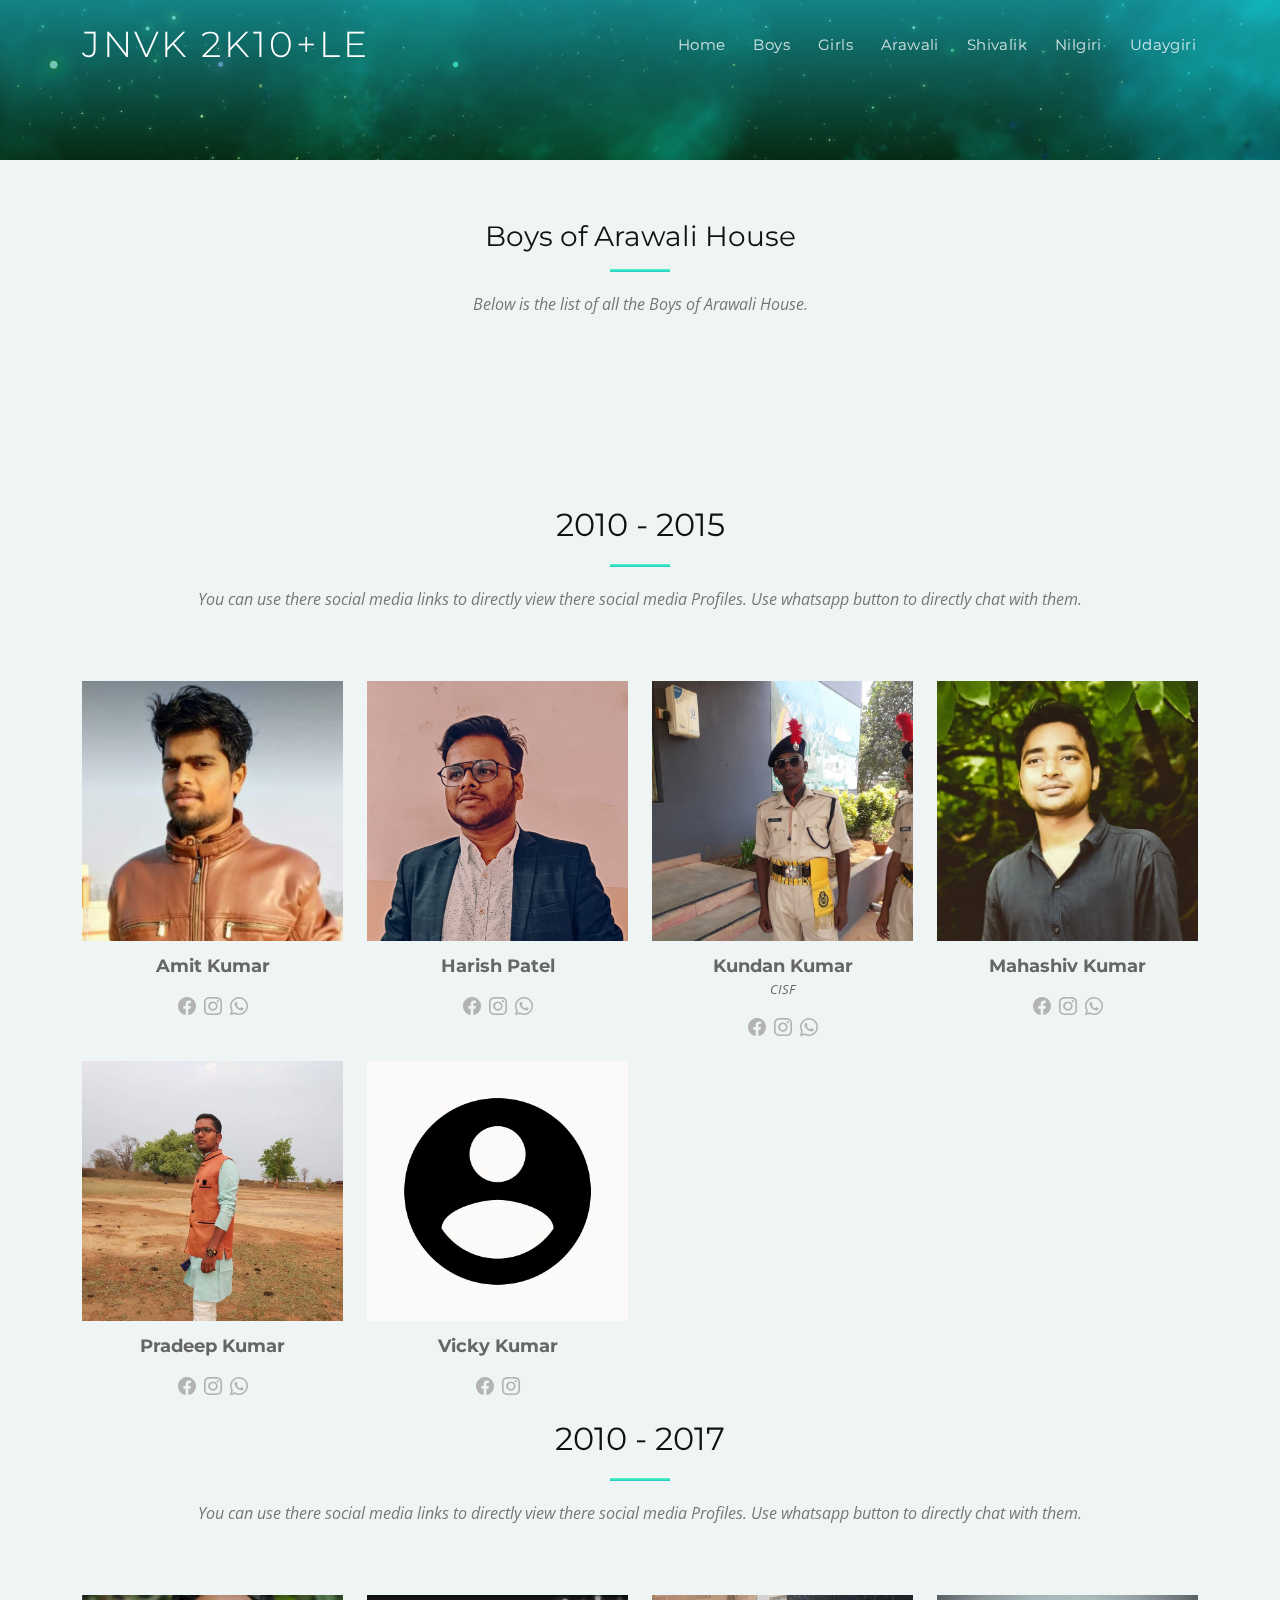
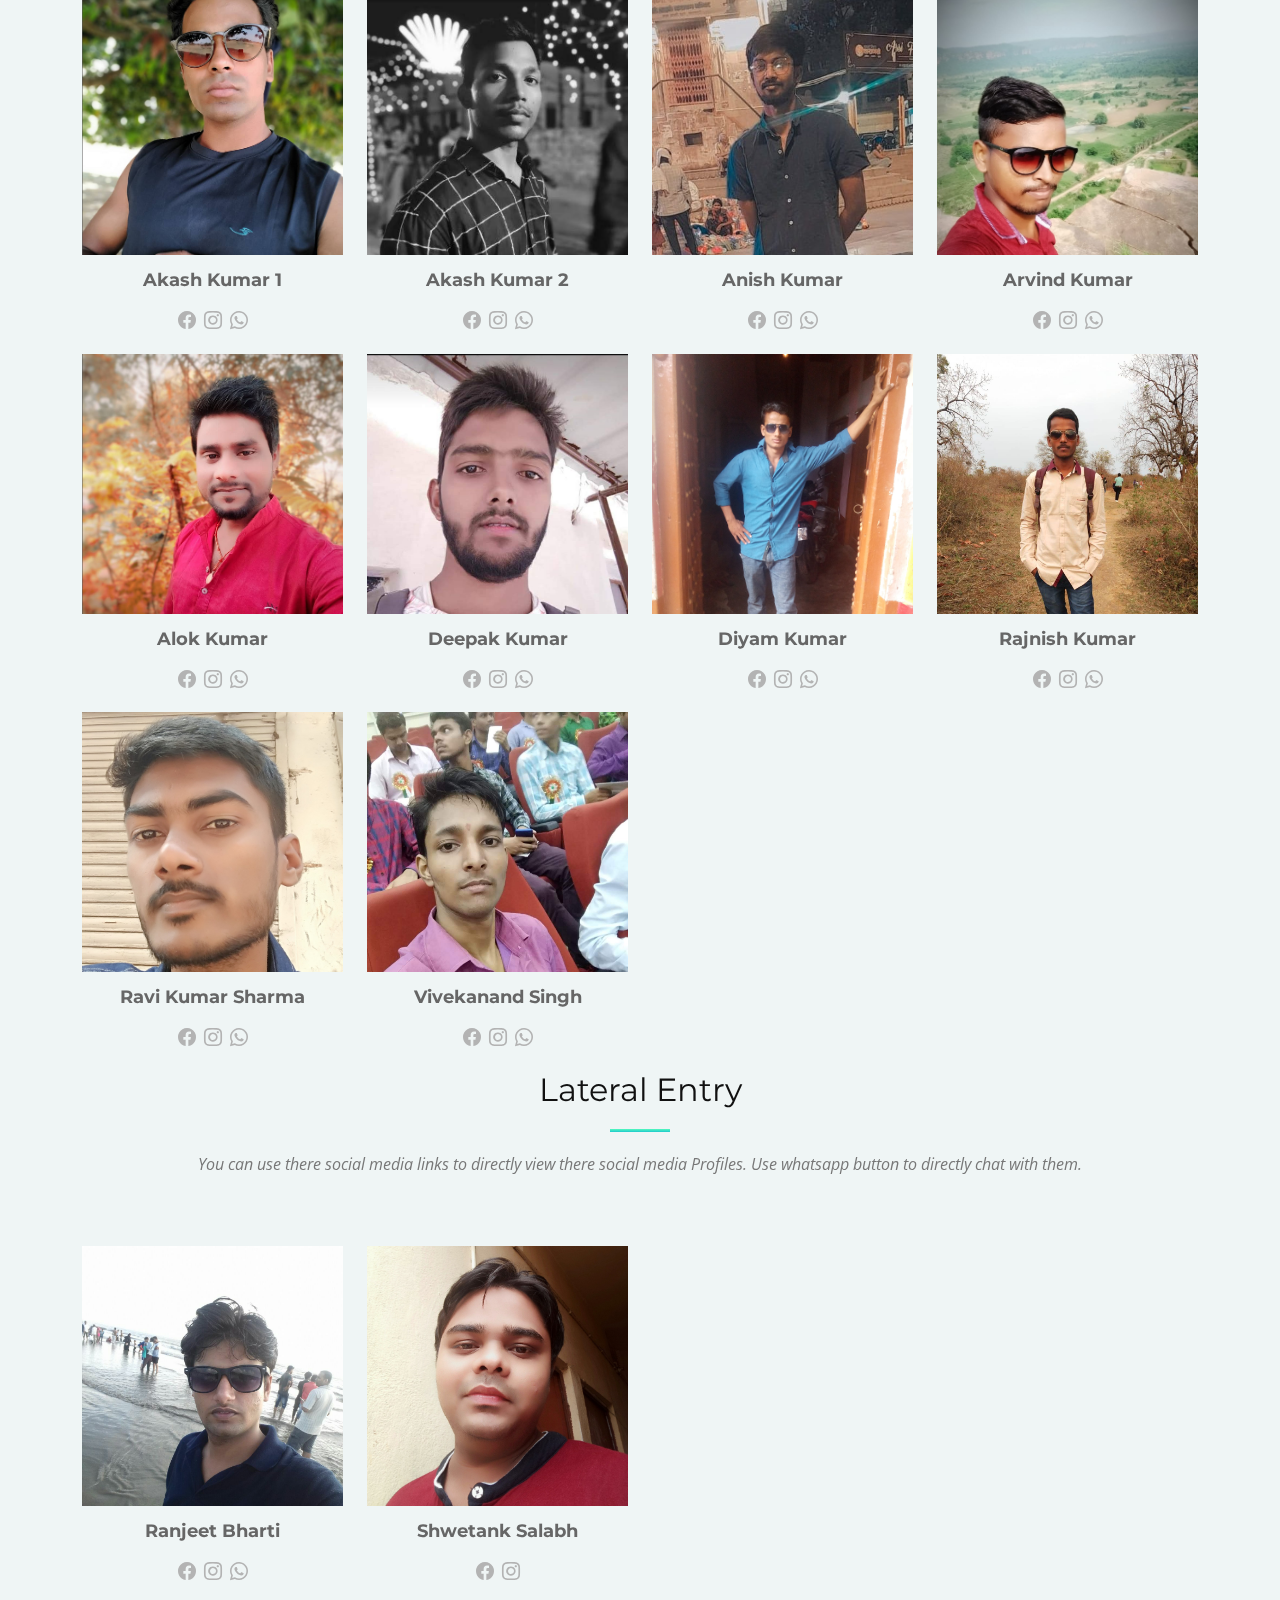
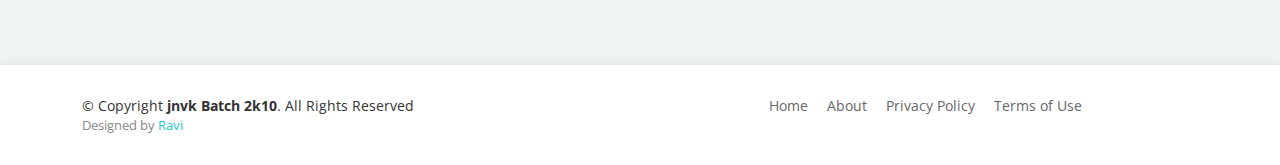
==== commit 023c0d0c: "fixed amit name not shown" ====
--- a/arawali.html
+++ b/arawali.html
@@ -137,8 +137,8 @@
                                     class="gallery-lightbox"><img src="assets/img/arawaliboys/15/amitkumar.jpg"
                                         alt=""></a>
                             </div>
-                            <!-- <div class="pic"><img src="assets/img/arawaliboys/15/amitkumar.jpg" alt=""></div>
-                            <h4>Amit Kumar</h4> -->
+                            <!-- <div class="pic"><img src="assets/img/arawaliboys/15/amitkumar.jpg" alt=""></div> -->
+                            <h4>Amit Kumar</h4>
                             <div class="social">
                                 <a href="https://www.facebook.com/profile.php?id=100007767941032"><i
                                         class="bi bi-facebook"></i></a>
